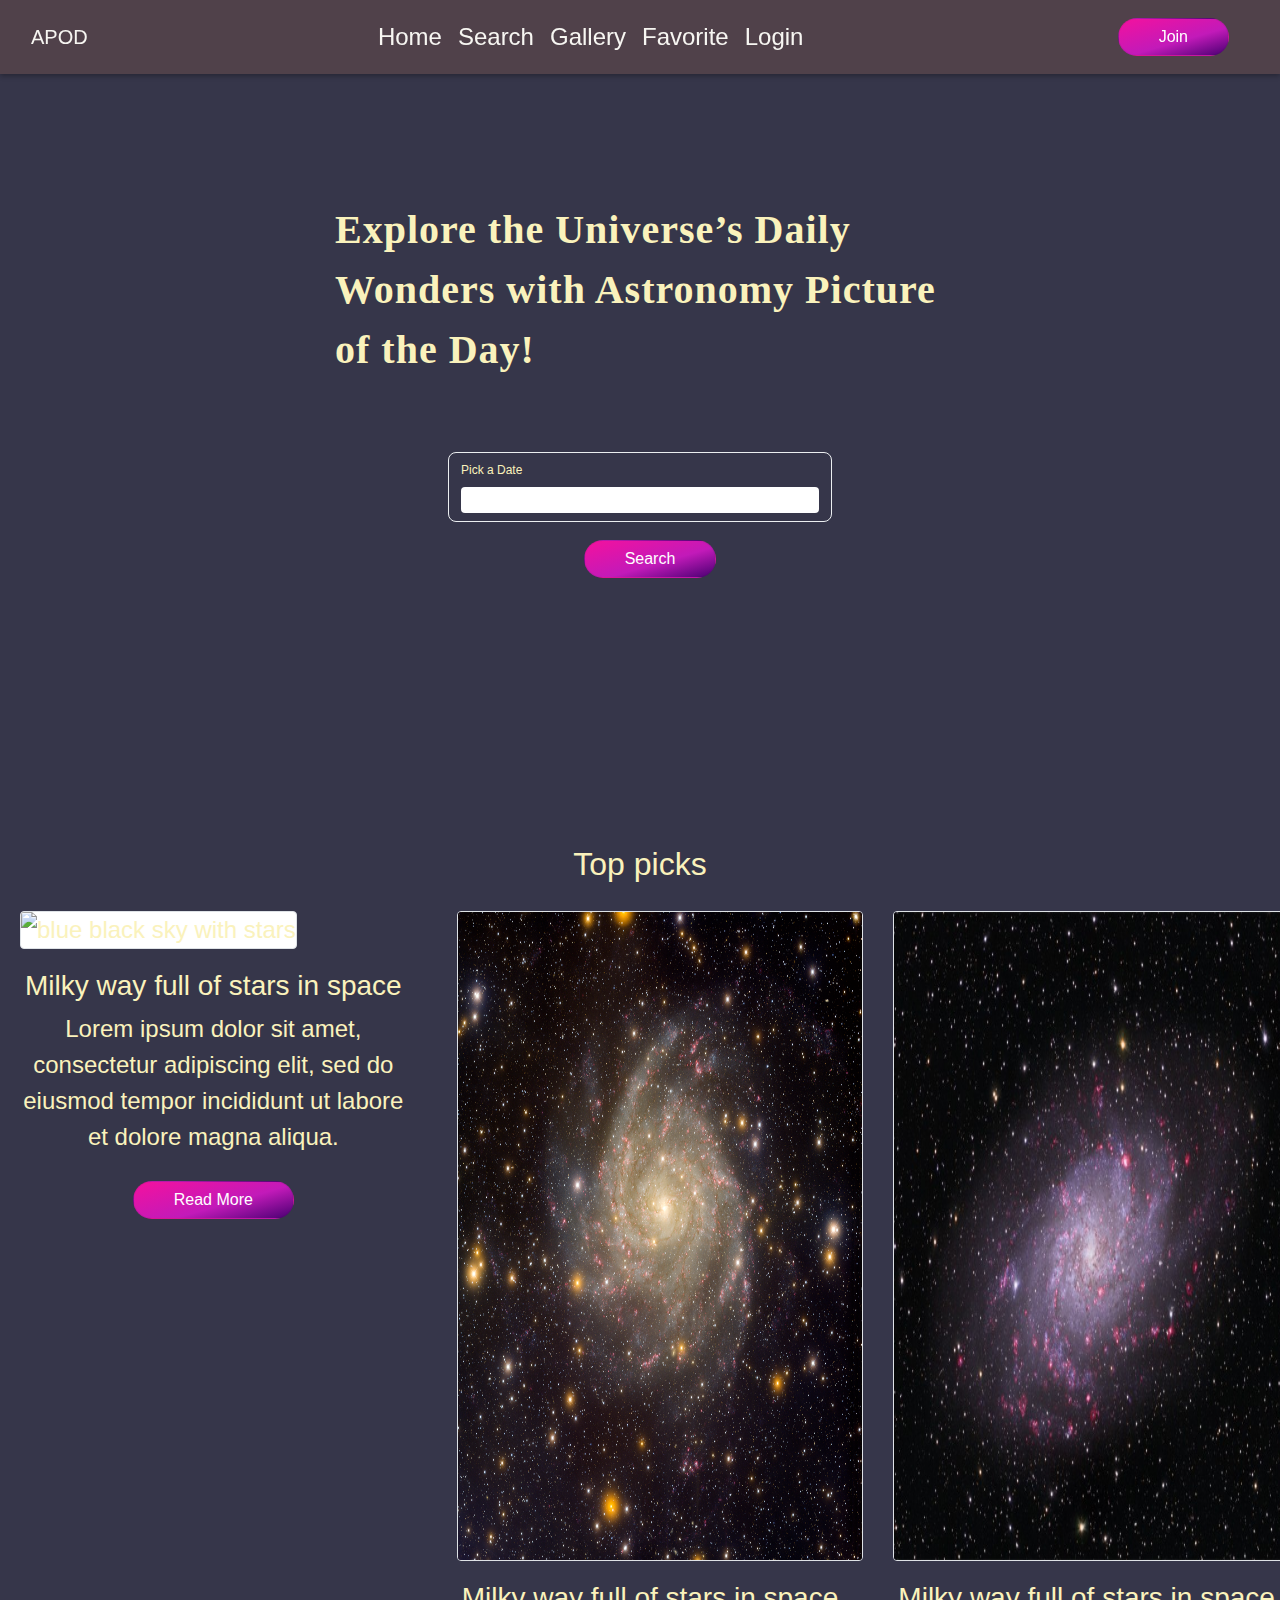
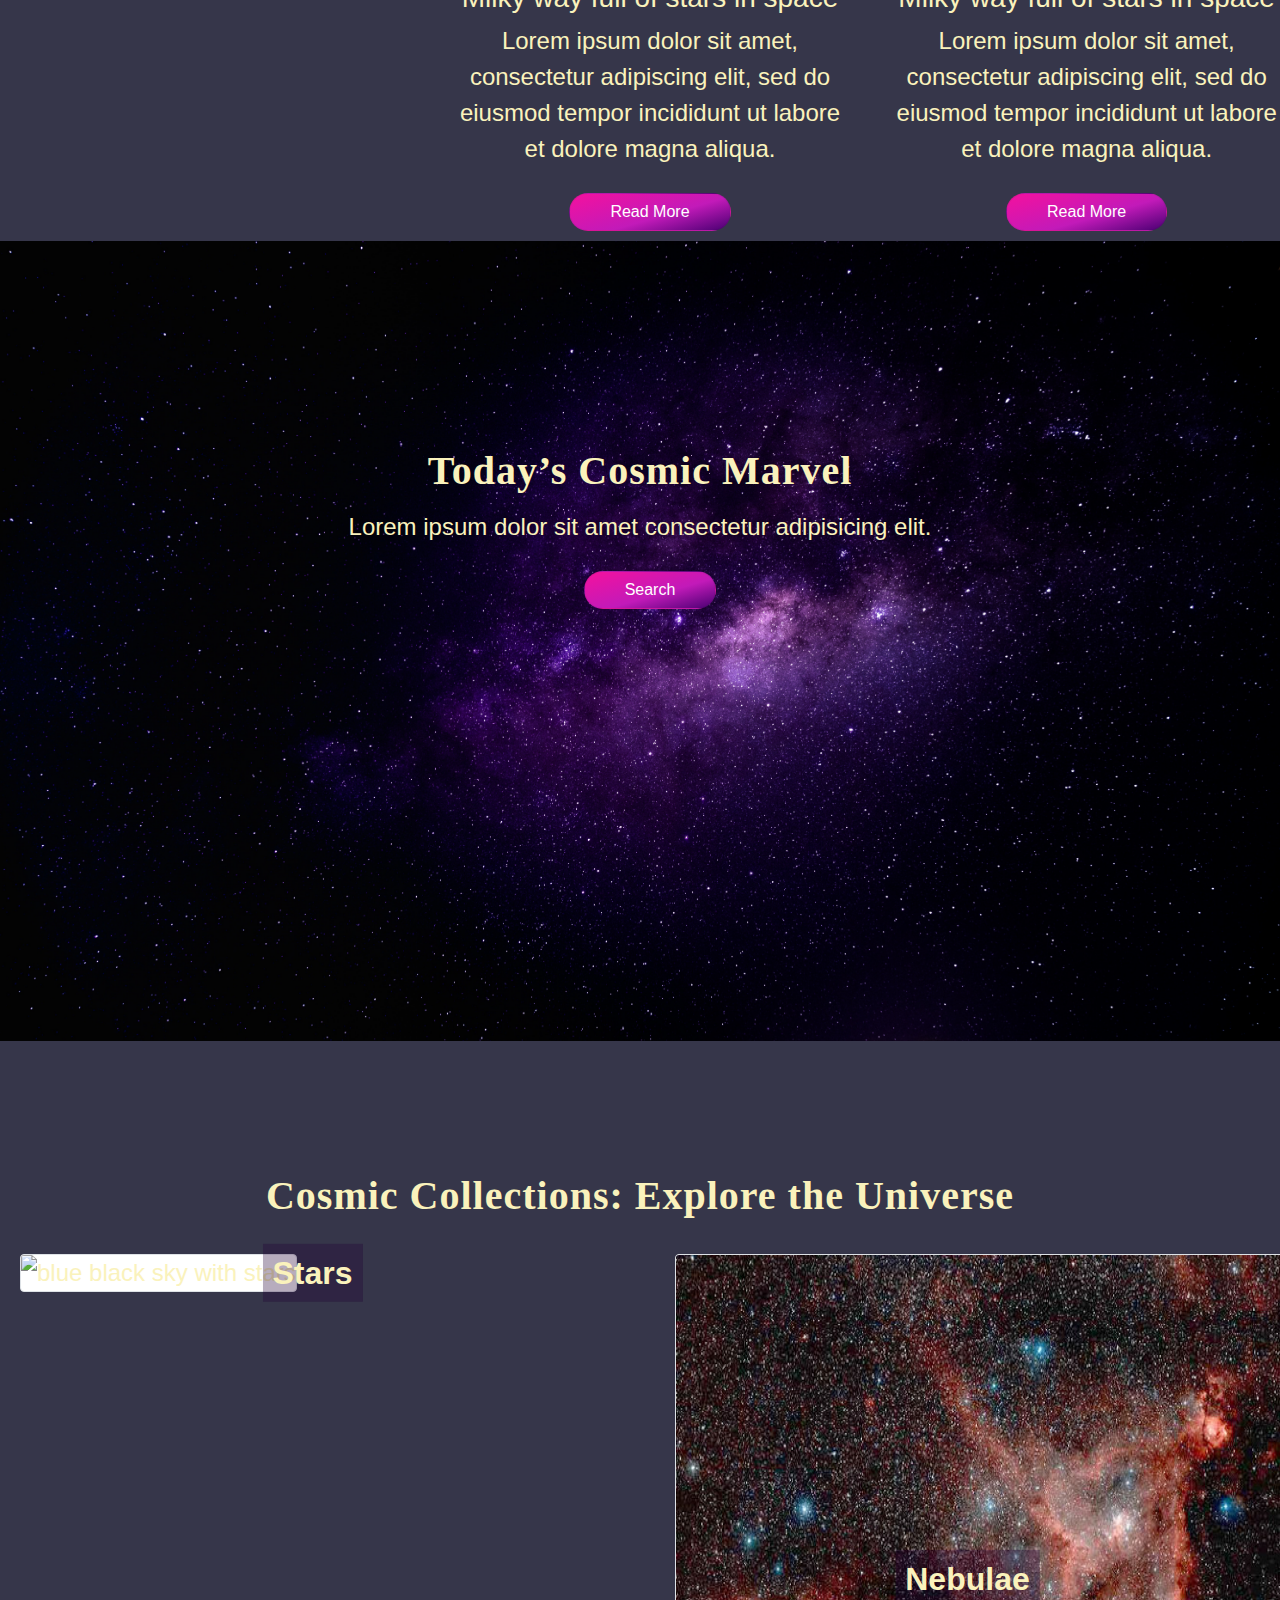
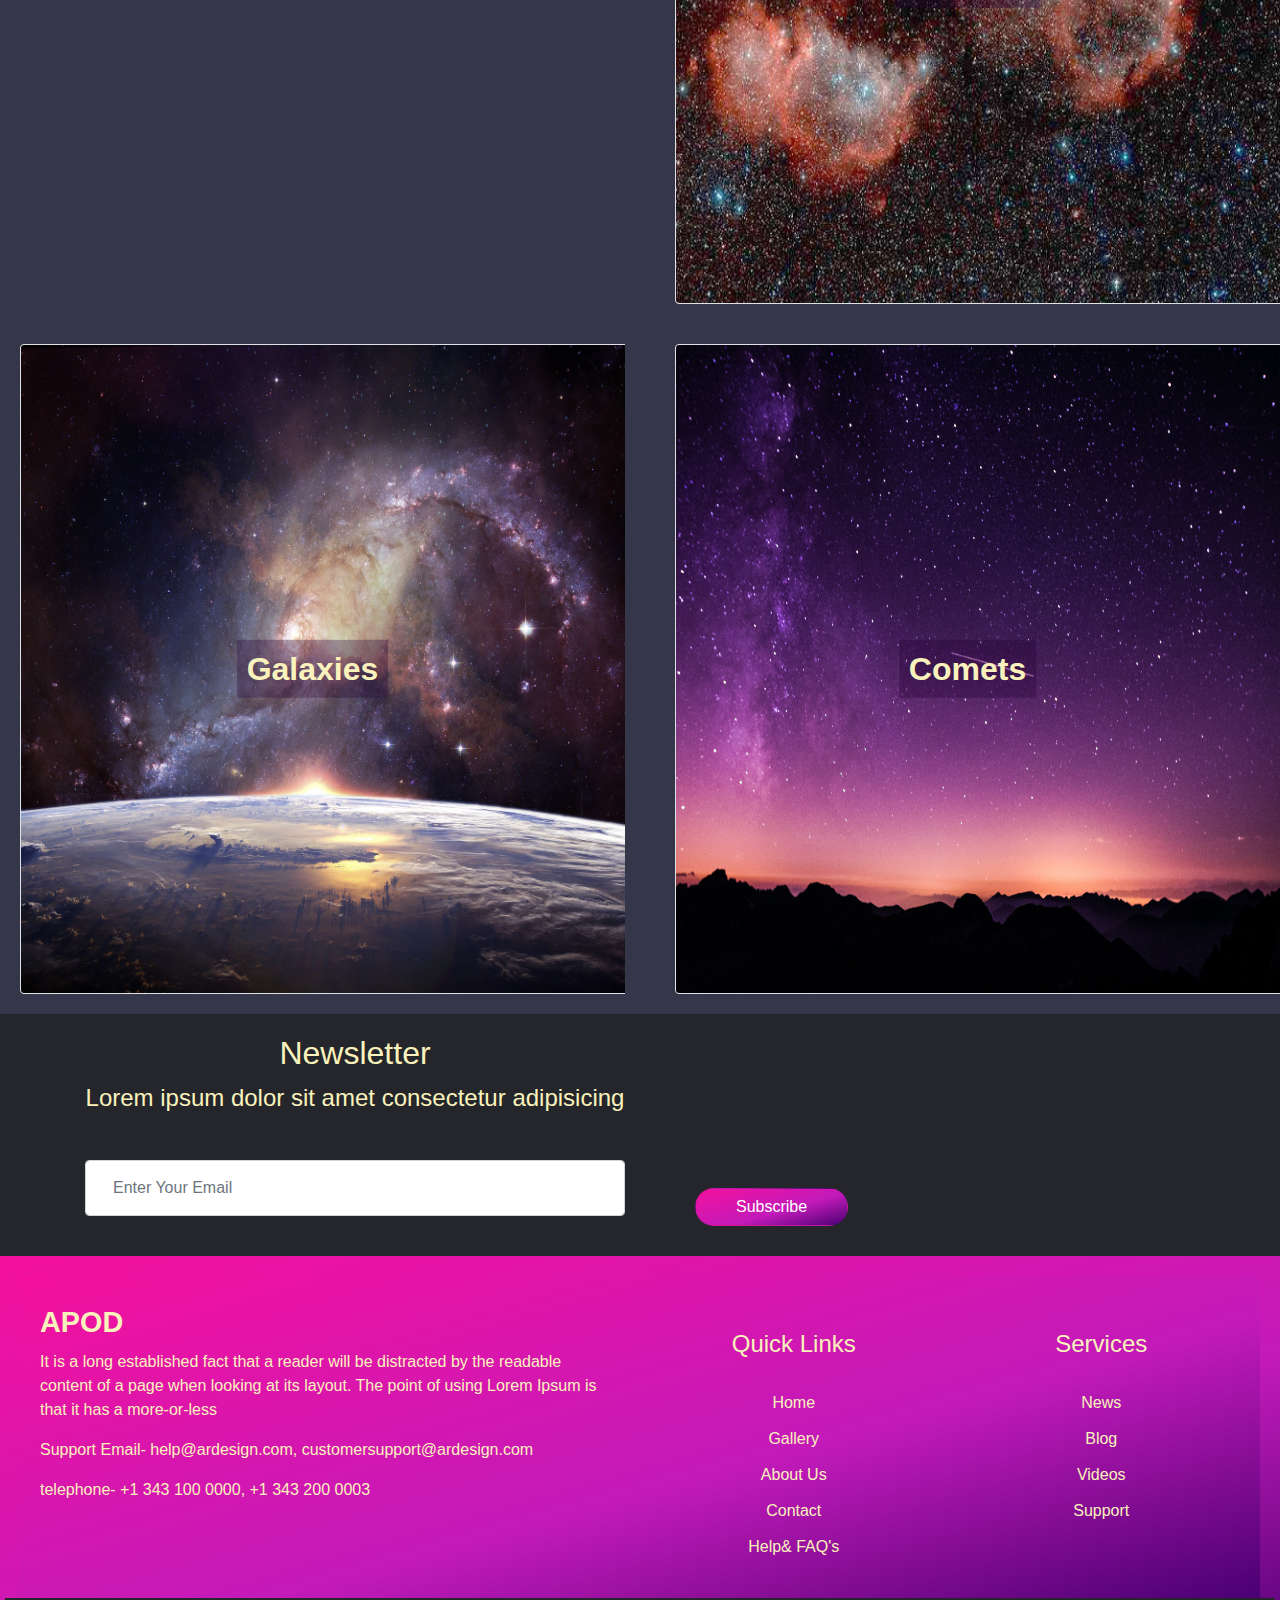
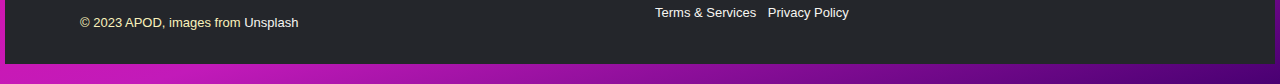
==== index.html @ ca57a9e5 "Completes the assignment" ====
<!DOCTYPE html>
<html lang="en">
<head>
    <meta charset="UTF-8">
    <meta http-equiv="X-UA-Compatible" content="IE=edge">
    <meta name="viewport" content="width=device-width, initial-scale=1.0">
    <title>APOD</title>

    <!-- jQuery -->
    <script src="https://code.jquery.com/jquery-3.5.1.min.js"></script>

    <!-- jQuery UI -->
    <link rel="stylesheet" href="https://code.jquery.com/ui/1.12.1/themes/base/jquery-ui.css">
    <script src="https://code.jquery.com/ui/1.12.1/jquery-ui.js"></script>
    <!-- Js libraries -->
    <script src="https://cdnjs.cloudflare.com/ajax/libs/pikaday/1.8.2/pikaday.min.js" integrity="sha512-dkMzAitT+RFxzaHsyXAd1KtYpmuP/Jl6yOPYUu1s20dLfizq6cpbzDFNSAANb3IZbyhVhAbZxAyeqORpjkF3oQ==" crossorigin="anonymous" referrerpolicy="no-referrer"></script>
    <script src="https://cdnjs.cloudflare.com/ajax/libs/moment.js/2.29.4/moment-with-locales.min.js" integrity="sha512-42PE0rd+wZ2hNXftlM78BSehIGzezNeQuzihiBCvUEB3CVxHvsShF86wBWwQORNxNINlBPuq7rG4WWhNiTVHFg==" crossorigin="anonymous" referrerpolicy="no-referrer"></script>
    <!-- Css Animated -->
    <link rel="stylesheet" href="https://cdnjs.cloudflare.com/ajax/libs/animate.css/4.1.1/animate.min.css" >
    <!-- Bootstrap CSS -->
    <link rel="stylesheet" href="https://cdnjs.cloudflare.com/ajax/libs/aos/2.3.4/aos.css">
    <link rel="stylesheet" href="https://stackpath.bootstrapcdn.com/bootstrap/4.5.2/css/bootstrap.min.css">
    <!-- Custom Style -->
    <link rel= "stylesheet" href= "style.css">
    <!-- Font Awesome -->
    <link rel="stylesheet" href="https://cdnjs.cloudflare.com/ajax/libs/font-awesome/6.4.2/css/all.min.css" integrity="sha512-z3gLpd7yknf1YoNbCzqRKc4qyor8gaKU1qmn+CShxbuBusANI9QpRohGBreCFkKxLhei6S9CQXFEbbKuqLg0DA==" crossorigin="anonymous" referrerpolicy="no-referrer">
<body data-spy="scroll" data-target=".navbar" data-offset="51">
    <!-- Navbar Start -->

    <div id="navbar-placeholder"></div>

     <!-- Nav Bar End -->
    <!-- Hero Start -->
    <div class="hero" id="home" role="banner">
        <div class="container-fluid animate__animated animate__fadeInUp" data-wow-delay="0.1s">
            <div class="row align-items-center justify-content-center">
                <div class="col-sm-12 col-md-6">
                    <div class="hero-content">
                        <div class="hero-text">
                            <h1>Explore the Universe’s Daily Wonders with Astronomy Picture of the Day!</h1>
                        </div>
                        <div class="wrapper">
                            <label for="datepicker">Pick a Date
                                <input type="text" id="datepicker" autocomplete="off">
                            </label>
                        </div>
                            <div class="text-center" >
                                <button class="btn btn-outline-success custom-oval-button" type="submit">Search</button>
                            </div>
                        </div>
                    </div>
                </div>
            </div>
        </div>
    <!-- Hero End -->
    <!-- Top Pick section start -->
    <section class="top-pick" aria-label="top pick images">
        <h2 class="top-images text-center animate__animated animate__fadeInLeft" data-wow-delay="0.1s">Top picks</h2>
        <div>
            <div class="row animate__animated animate__fadeInUp" data-wow-delay="0.1s">
                        <!-- picture 1 -->
                        <div class="col-sm-12 col-md-4 ">
                            <div class="top-card">
                                <div class="top-image">
                                    <span class="favorite">
                                        <i class="fa-regular fa-heart fa-lg" style="color: #f5f3e6;"></i>                                    </span>
                                    <img src="images/milky-way-full-stars-space.jpg" class="img-thumbnail" alt="blue black sky with stars">
                                </div>
                                <div class="image-info text-center">
                                    <h3 class="image-name">Milky way full of stars in space</h3>
                                    <p class="image-short-info">Lorem ipsum dolor sit amet, consectetur
                                        adipiscing elit, sed do eiusmod tempor
                                        incididunt ut labore et dolore magna aliqua.</p>
                                </div>
                                <div class="text-center">
                                    <button class="btn btn-outline-success custom-oval-button" type="submit">Read More</button>
                                </div>
                            </div>
                        </div>
                        <!-- picture 2 -->
                        <div class="col-sm-12 col-md-4">
                            <div class="top-card">
                                <div class="top-image">
                                    <span class="favorite">
                                        <i class="fa-regular fa-heart fa-lg" style="color: #f5f3e6;"></i>
                                    </span>
                                    <img src="images/ic342_noao_big.jpg" class="img-thumbnail" alt="blue black sky with stars">
                                </div>
                                <div class="image-info text-center">
                                    <h3 class="image-name">Milky way full of stars in space</h3>
                                    <p class="image-short-info">Lorem ipsum dolor sit amet, consectetur
                                        adipiscing elit, sed do eiusmod tempor
                                        incididunt ut labore et dolore magna aliqua.</p>
                                </div>
                                <div class="text-center">
                                    <button class="btn btn-outline-success custom-oval-button" type="submit">Read More</button>
                                </div>
                            </div>
                        </div>
                        <!-- picture 3 -->
                        <div class="col-sm-12 col-md-4">
                            <div class="top-card">
                                <div class="top-image">
                                    <span class="favorite">
                                        <i class="fa-regular fa-heart fa-lg" style="color: #f5f3e6;"></i>
                                    </span>
                                    <img src="images/m33_tvdavis_c65.jpg" class="img-thumbnail" alt="blue black sky with stars">
                                </div>
                                <div class="image-info text-center">
                                    <h3 class="image-name">Milky way full of stars in space</h3>
                                    <p class="image-short-info">Lorem ipsum dolor sit amet, consectetur
                                        adipiscing elit, sed do eiusmod tempor
                                        incididunt ut labore et dolore magna aliqua.</p>
                                </div>
                                <div class="text-center">
                                    <button class="btn btn-outline-success custom-oval-button" type="submit">Read More</button>
                                </div>
                            </div>
                        </div>
            </div>

        </div>
    </section>
    <!-- Today's image banner start -->
    <div class="hero2" role="banner" aria-label="Today image">
        <div class="container-fluid">
            <div class="row align-items-center justify-content-center">
                <div class="col-sm-12 col-md-6">
                    <div class="hero2-content">
                        <div class="hero-text text-center">
                            <h1>Today’s Cosmic Marvel</h1>
                            <p class="text-center">Lorem ipsum dolor sit amet consectetur adipisicing elit.</p>
                        </div>
                        <div class="text-center" >
                            <button class="btn btn-outline-success custom-oval-button" type="submit">Search</button>
                        </div>
                    </div>
                </div>
            </div>
        </div>
    </div>
    <!-- Today's image banner End -->
    <!-- collection image start -->
    <section class="collection"  aria-label="collection images">
    <h1 class="top-images text-center">Cosmic Collections: Explore the Universe</h1>
    <div class="row">
        <!-- picture 1 -->
        <div class="col-md-6 animate__animated animate__fadeInLeft" data-wow-delay="0.1s">
            <div class="collection-card">
                <div class="collection-image">
                    <img src="images/nathan-anderson-banner2-unsplash.jpeg" class="img-thumbnail" alt="blue black sky with stars">
                    <h2 class="collection-name text-center">Stars</h2>
                </div>
            </div>
        </div>
        <!-- picture 2 -->
        <div class="col-md-6 animate__animated animate__fadeInRight" data-wow-delay="0.1s">
            <div class="collection-card">
                <div class="collection-image">
                    <img src="images/heartandsoul_dss.jpg" class="img-thumbnail" alt="blue black sky with stars">
                    <h2 class="collection-name text-center">Nebulae</h2>
                </div>
            </div>
        </div>
        <!-- picture 3 -->
        <div class="col-md-6 animate__animated animate__fadeInLeft" data-wow-delay="0.1s">
            <div class="collection-card">
                <div class="collection-image">
                    <img src="images/galaxy-3608029_1920.jpg" class="img-thumbnail" alt="blue black sky with stars">
                    <h2 class="collection-name text-center">Galaxies</h2>
                </div>
            </div>
        </div>
        <!-- picture 4 -->
        <div class="col-md-6 animate__animated animate__fadeInRight" data-wow-delay="0.1s">
            <div class="collection-card">
                <div class="collection-image">
                    <img src="images/vincentiu-solomon-ln5drpv_ImI-unsplash.jpg" class="img-thumbnail" alt="blue black sky with stars">
                    <h2 class="collection-name text-center">Comets</h2>
                </div>
            </div>
        </div>
    </div>
    </section>
    <!--  Collection Section End  -->
    <!-- News Section start -->
    <div class="news" role="contentinfo">
        <div class="container">
            <div class="row ">
                <div class="col-md-6 ">
                    <h2 class="text-center">Newsletter</h2>
                    <p class="text-center">Lorem ipsum dolor sit amet consectetur adipisicing  </p>
                    <div class="news-form">
                        <div class="form-floating mb-3">
                            <input type="email" class="form-control" placeholder="Enter Your Email">
                        </div>
                    </div>
                </div>
                <div  class="col-md-6 d-flex align-items-end">
                    <button class="btn btn-outline-success custom-oval-button" type="submit">Subscribe</button>
                </div>
            </div>
        </div>
    </div>
    <!-- News Section End -->
    <!-- Footer start -->
    <script src="footer.js"></script>
    <div id="footer-placeholder"></div>
       <!-- Footer End -->
      <!-- Font awesome Link  -->
<script src="https://kit.fontawesome.com/5ad804c8c7.js" crossorigin="anonymous"></script>
<!-- Js links -->
<script src="https://code.jquery.com/jquery-3.5.1.min.js"></script>
<!-- Popper.js -->
<script src="https://cdn.jsdelivr.net/npm/@popperjs/core@2.9.3/dist/umd/popper.min.js"></script>
<!-- Bootstrap JavaScript -->
<script src="https://stackpath.bootstrapcdn.com/bootstrap/4.5.2/js/bootstrap.min.js"></script>
<script src="nav.js"></script>
<script src="script.js"></script>
</body>
</html>
---- style.css ----
:root {
    --primary-color: ##faf2bc;
}
/****Genral Style ****/

body{
    background-color: #36364A;
    color:antiquewhite;
    font-size: 1.5rem;
}
a:hover,
a:active,
a:focus {
    color:var(--primary-color);
    outline: none;
    transition: transform .5s;
    text-decoration: underline;
    transform: scale(1.2);
}
/****Navbar*****/
.navbar{
    background-color:#50414A!important ;
    position: fixed;
    top: 0;
    width: 100%;
    box-shadow: 0 2px 5px rgba(0, 0, 0, .3);
}
#navbar-placeholder {
    position: fixed;
    top: 0;
    width: 100%;
    box-shadow: 0 2px 5px rgba(0, 0, 0, .3);
    z-index: 1000;
}
.navbar .navbar-brand,
.navbar .nav-link {
    color:#F7F6F2 !important;
 }
.custom-oval-button {
    border-radius: 50px;
    background: rgb(244,17,158);
    background: linear-gradient(164deg, rgba(244,17,158,1) 0%, rgba(194 26 185) 59%, rgba(73,0,114,1) 100%);
    color: #fff;
    border-color: #24262b17;
    margin-bottom: 20px;
    margin-right: 40px;
    margin: 10px 20px 10px 40px;
}
.btn{
    padding-left: 40px;
    padding-right: 40px;
}
.navbar-toggler .navbar-toggler-icon{
    background-color: #F7F6F2 !important;
    z-index: 1000;
}
/*==== Hero section====*/
.hero {
    position: relative;
    width: 100%;
    margin-bottom: 45px;
    padding: 120px 0 0 0;
    overflow: hidden;
    background: url(../images/nathan-anderson-banner2-unsplash.jpeg);
    background-position: center;
    background-repeat: no-repeat;
    background-size: cover;
    height: 800px;
    z-index: -1;
}
.form-control{
    margin-bottom: 20px;
    padding: 27px;
}
h1{
    color: #faf2bc;
    font-family: Georgia, 'Times New Roman', Times, serif;
    font-weight: 600;
    padding-top: 80px;
    line-height: unset;
    letter-spacing: 1px;
}
.form-floating {
    padding-top: 20px;
    position: relative;
}

/* .calendar-icon {
    position: absolute;
    top: 0;
    right: 0;
    bottom: 0;
    align-items: center;
    padding-top: 25px;
    padding-right:10px;
    color: #24262b98; */
/* } */
* {
	box-sizing: border-box;
	-moz-box-sizing: border-box;
	-webkit-box-sizing: border-box;
}
body {
	font-family: 'Roboto', sans-serif;
	color: #faf2bc;
}
.wrapper {
	max-width: 25rem;
	padding: 0 0.5rem;
	margin-left: auto;
	margin-right: auto;
	padding-top: 4rem;
}
label {
	font-size: 0.75rem;
	font-weight: 400;
	display: block;
	margin-bottom: 0.5rem;
	border: 1px solid #ECEFF1;
	padding: 0.5rem 0.75rem;
	border-radius: 0.5rem;
}
input {
	font-family: 'Roboto', sans-serif;
	display:block;
	border: none;
	border-radius: 0.25rem;
	border: 1px solid transparent;
	line-height: 1.5rem;
	padding: 0;
	font-size: 1rem;
	color: var(--primary-color);
	width: 100%;
	margin-top: 0.5rem;
}
input:focus {outline: none;}
#ui-datepicker-div {
	display: none;
	background-color: #fff;
	box-shadow: 0 0.125rem 0.5rem rgba(0,0,0,0.1);
	margin-top: 0.25rem;
	border-radius: 0.5rem;
	padding: 0.5rem;
}
table {
	border-collapse: collapse;
	border-spacing: 0;
}
.ui-datepicker-calendar thead th {
	padding: 0.25rem 0;
	text-align: center;
	font-size: 0.75rem;
	font-weight: 400;
	color: #78909C;
}
.ui-datepicker-calendar tbody td {
	width: 2.5rem;
	text-align: center;
	padding: 0;
}
.ui-datepicker-calendar tbody td a {
	display: block;
	border-radius: 0.25rem;
	line-height: 2rem;
	transition: 0.3s all;
	color: #546E7A;
	font-size: 0.875rem;
	text-decoration: none;
}
.ui-datepicker-calendar tbody td a:hover {	
	background-color: #750A8C;
}
.ui-datepicker-calendar tbody td a.ui-state-active {
	background-color: #D916AD;
	color: white;
}
.ui-datepicker-header a.ui-corner-all {
	cursor: pointer;
	position: absolute;
	top: 0;
	width: 2rem;
	height: 2rem;
	margin: 0.5rem;
	border-radius: 0.25rem;
	transition: 0.3s all;
}
.ui-datepicker-header a.ui-corner-all:hover {
	background-color: #ECEFF1;
}
.ui-datepicker-header a.ui-datepicker-prev {	
	left: 0;	
	background: url("[data-uri]");
	background-repeat: no-repeat;
	background-size: 0.5rem;
	background-position: 50%;
	transform: rotate(180deg);
}
.ui-datepicker-header a.ui-datepicker-next {
	right: 0;
	background: url('[data-uri]');
	background-repeat: no-repeat;
	background-size: 10px;
	background-position: 50%;
}
.ui-datepicker-header a>span {
	display: none;
}
.ui-datepicker-title {
	text-align: center;
	line-height: 2rem;
	margin-bottom: 0.25rem;
	font-size: 0.875rem;
	font-weight: 500;
	padding-bottom: 0.25rem;
}
.ui-datepicker-week-col {
	color: #78909C;
	font-weight: 400;
	font-size: 0.75rem;
}
/***=====Section top pick======***/
.top-image {
    position: relative;
    z-index: 999;
}

.favorite {
    position: absolute;
   top:20px;
    right: 0;
    padding: 20px;
   
}
.img-thumbnail{
    width: 100%;
    height: 650px;
    padding: 0;
    margin: 20px;
    z-index: 999;

}
/***===== Today Image=====***/
.hero2 {
    position: relative;
    width: 100%;
    margin-bottom: 45px;
    padding: 120px 0 0 0;
    overflow: hidden;
    background: url(../images/pexels-renato-calsavara-8148893.jpg);
    background-position: center;
    background-repeat: no-repeat;
    background-size: cover;
    height: 800px;
}
/***====== Collection Section======***/
.collection-card {
    position: relative;
    overflow: hidden;
}

.collection-image {
    position: relative;
}

.collection-name {
    position: absolute;
    font-weight: 600;
    top: 50%;
    left: 50%;
    transform: translate(-50%, -50%);
    color: #faf2bc;
    text-align: center;
    margin: 0;
    padding: 10px;
    background: rgba(34, 1, 52, 0.325);
}
/***======News section======***/
.news{
    background-color: #24262B;
    padding: 20px;
}
/***======Footer========***/
footer {
    width: 100%;
    background: linear-gradient(164deg, rgba(244,17,158,1) 0%, rgba(194 26 185) 59%, rgba(73,0,114,1) 100%);
    padding: 20px;
}

.category {
    grid-template-columns: 1fr;
    text-align: center;
    margin-top: 20px;
}

.category-title {
    grid-column: auto;
    margin-bottom: 10px;
    font-size: 1.5rem;
    padding: 10px;
}

.category .footer-link {
    font-size: 16px;
    color: #faf2bc;
}

footer .navbar-brand{
    font-size: larger;
    color: #faf2bc;
    font-weight: 600;
}
.info {
    font-size: 16px;
    line-height: 1.5rem;
    padding-right: 20px;
}

.fa-brands, .fab{
    color: #F7F6F2;
    padding-right: 10px;
}

.footer-credit{
    background-color:#24262B ;
    padding: 5px 20px;
    font-size: small;
 }
a{
    color: #F7F6F2;
}





/****=========================================FAVORITE PAGE ======================================================***/
.top-icons{
    margin-left: 20px;
    }
.fa-solid, .fas{
    padding:10px;
}
.image-info{
    margin-left: 20px;
}
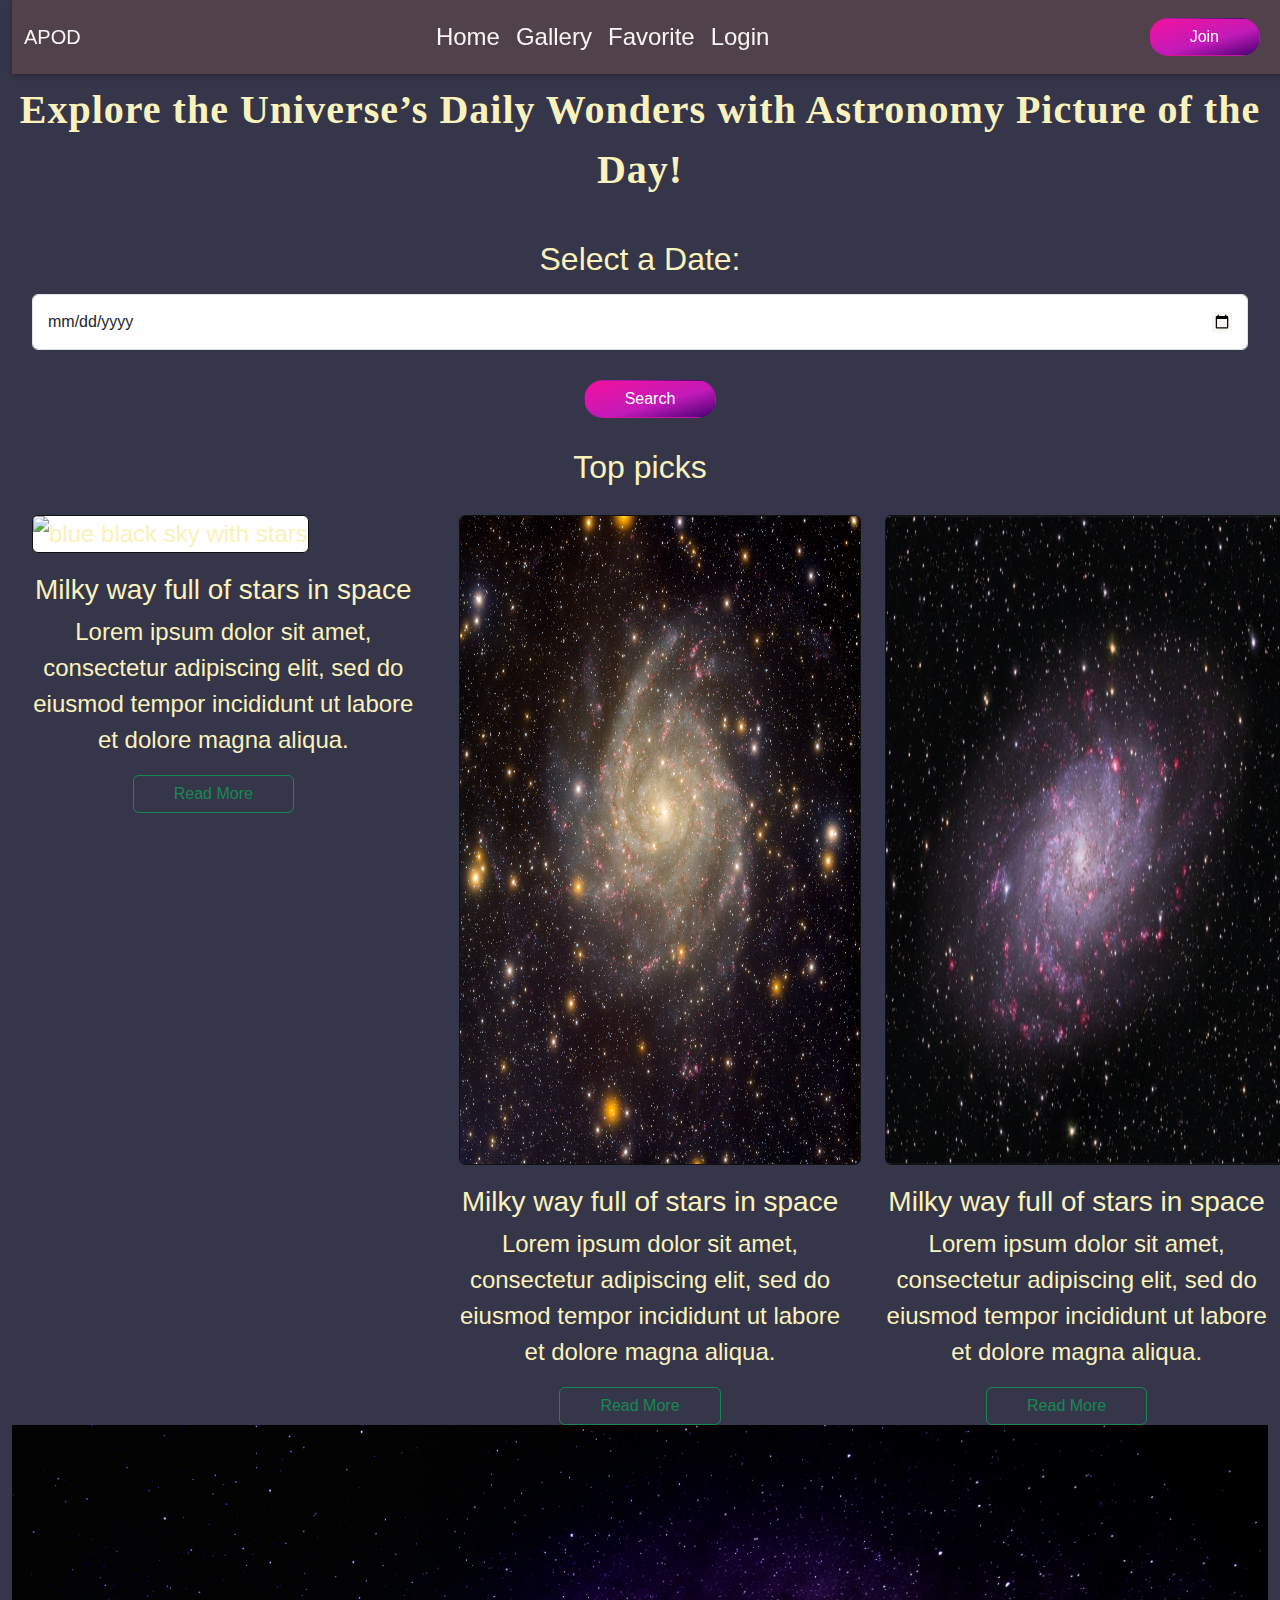
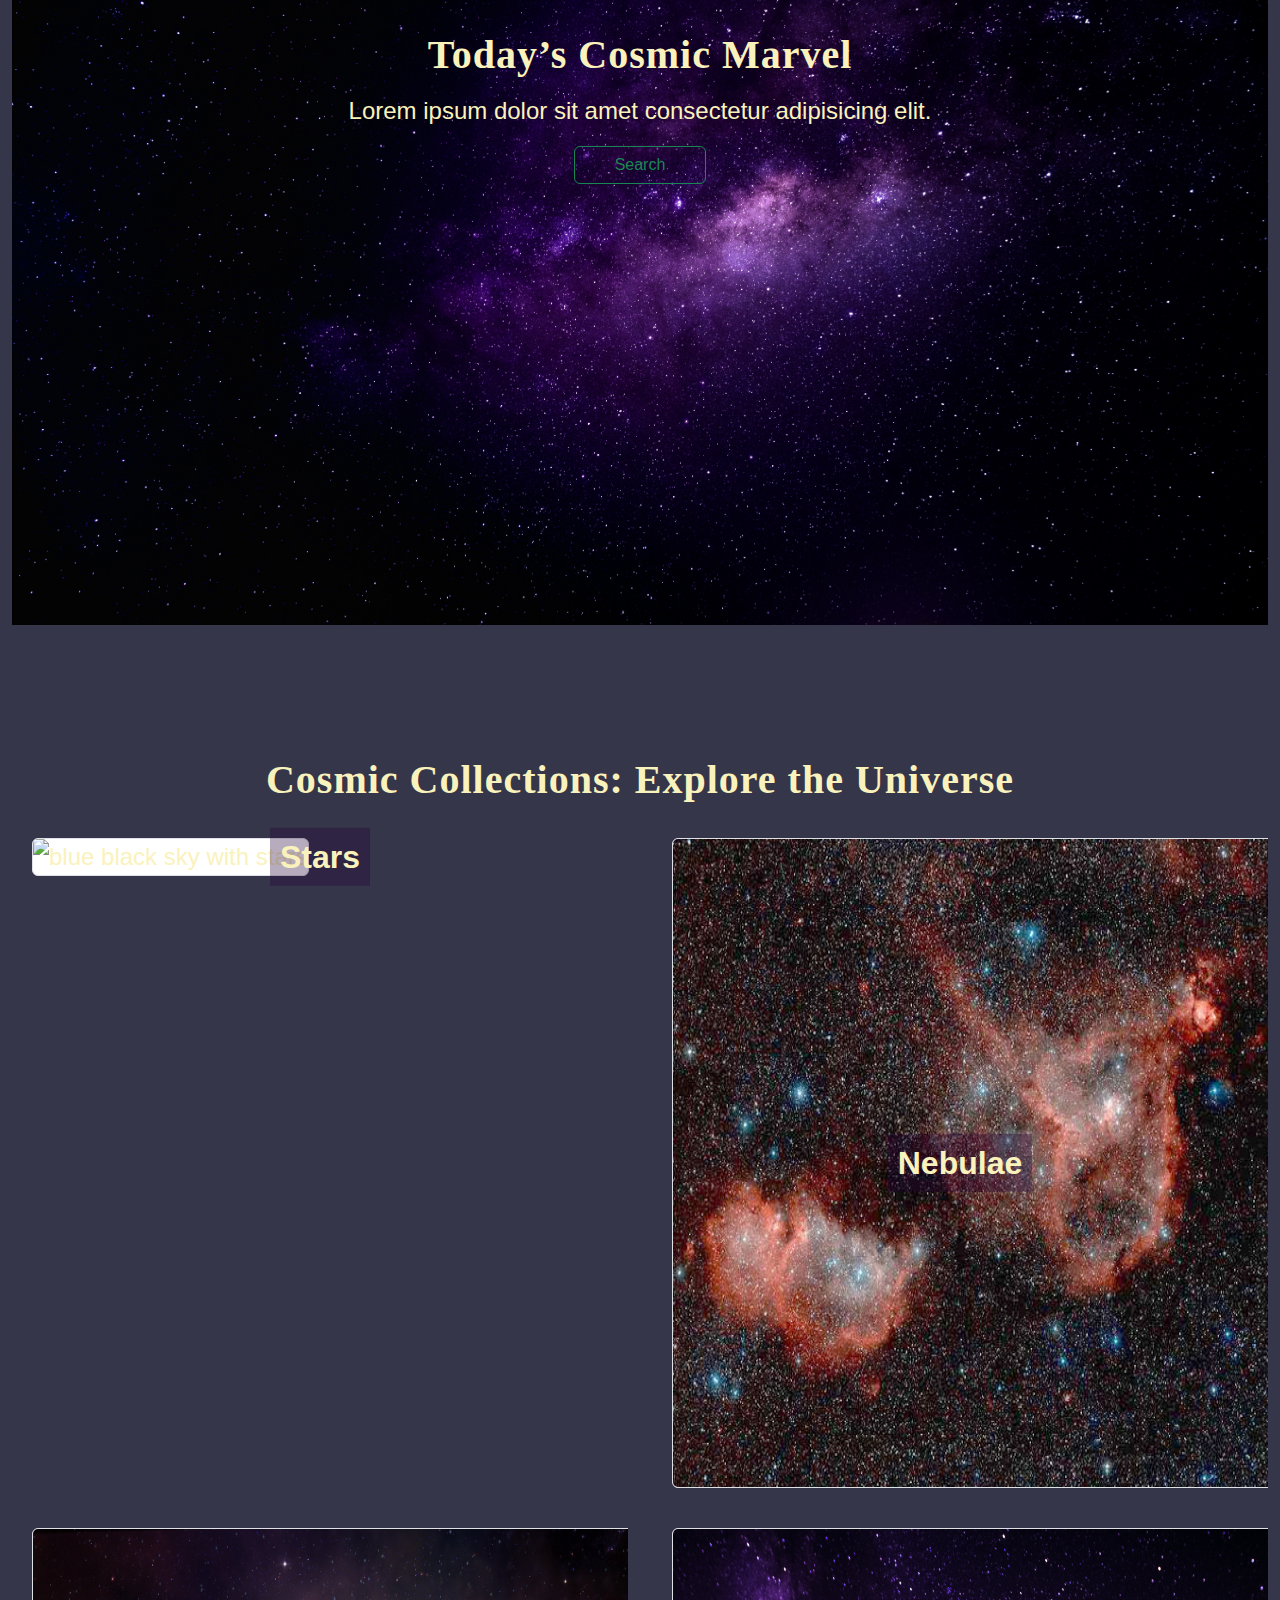
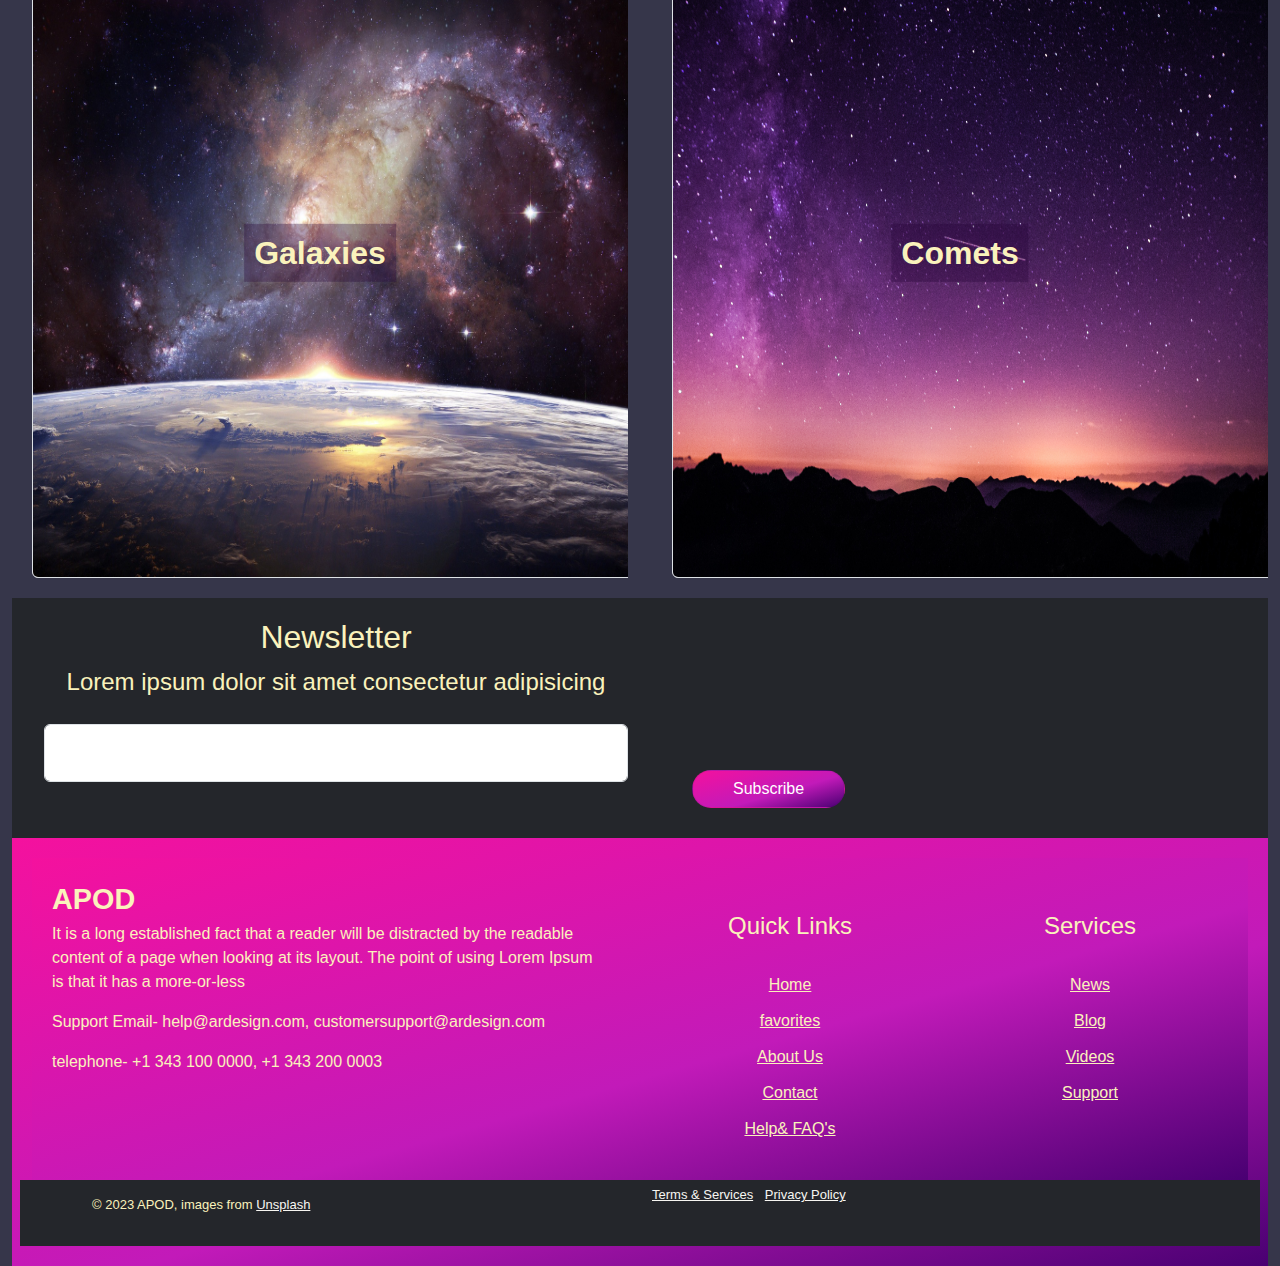
==== commit 6ab3c8fe: "Completes the assignment" ====
--- a/index.html
+++ b/index.html
@@ -6,124 +6,115 @@
     <meta name="viewport" content="width=device-width, initial-scale=1.0">
     <title>APOD</title>
 
-    <!-- jQuery -->
-    <script src="https://code.jquery.com/jquery-3.5.1.min.js"></script>
-
-    <!-- jQuery UI -->
-    <link rel="stylesheet" href="https://code.jquery.com/ui/1.12.1/themes/base/jquery-ui.css">
-    <script src="https://code.jquery.com/ui/1.12.1/jquery-ui.js"></script>
-    <!-- Js libraries -->
-    <script src="https://cdnjs.cloudflare.com/ajax/libs/pikaday/1.8.2/pikaday.min.js" integrity="sha512-dkMzAitT+RFxzaHsyXAd1KtYpmuP/Jl6yOPYUu1s20dLfizq6cpbzDFNSAANb3IZbyhVhAbZxAyeqORpjkF3oQ==" crossorigin="anonymous" referrerpolicy="no-referrer"></script>
-    <script src="https://cdnjs.cloudflare.com/ajax/libs/moment.js/2.29.4/moment-with-locales.min.js" integrity="sha512-42PE0rd+wZ2hNXftlM78BSehIGzezNeQuzihiBCvUEB3CVxHvsShF86wBWwQORNxNINlBPuq7rG4WWhNiTVHFg==" crossorigin="anonymous" referrerpolicy="no-referrer"></script>
-    <!-- Css Animated -->
-    <link rel="stylesheet" href="https://cdnjs.cloudflare.com/ajax/libs/animate.css/4.1.1/animate.min.css" >
-    <!-- Bootstrap CSS -->
-    <link rel="stylesheet" href="https://cdnjs.cloudflare.com/ajax/libs/aos/2.3.4/aos.css">
-    <link rel="stylesheet" href="https://stackpath.bootstrapcdn.com/bootstrap/4.5.2/css/bootstrap.min.css">
+    <link rel="stylesheet" href="https://cdn.jsdelivr.net/npm/bootstrap@5.3.2/dist/css/bootstrap.min.css">
+
+
     <!-- Custom Style -->
     <link rel= "stylesheet" href= "style.css">
-    <!-- Font Awesome -->
-    <link rel="stylesheet" href="https://cdnjs.cloudflare.com/ajax/libs/font-awesome/6.4.2/css/all.min.css" integrity="sha512-z3gLpd7yknf1YoNbCzqRKc4qyor8gaKU1qmn+CShxbuBusANI9QpRohGBreCFkKxLhei6S9CQXFEbbKuqLg0DA==" crossorigin="anonymous" referrerpolicy="no-referrer">
-<body data-spy="scroll" data-target=".navbar" data-offset="51">
+
+    </head>
+<div  class="container-fluid ">
     <!-- Navbar Start -->
 
     <div id="navbar-placeholder"></div>
 
      <!-- Nav Bar End -->
     <!-- Hero Start -->
-    <div class="hero" id="home" role="banner">
-        <div class="container-fluid animate__animated animate__fadeInUp" data-wow-delay="0.1s">
-            <div class="row align-items-center justify-content-center">
-                <div class="col-sm-12 col-md-6">
-                    <div class="hero-content">
-                        <div class="hero-text">
-                            <h1>Explore the Universe’s Daily Wonders with Astronomy Picture of the Day!</h1>
-                        </div>
-                        <div class="wrapper">
-                            <label for="datepicker">Pick a Date
-                                <input type="text" id="datepicker" autocomplete="off">
-                            </label>
-                        </div>
-                            <div class="text-center" >
-                                <button class="btn btn-outline-success custom-oval-button" type="submit">Search</button>
-                            </div>
-                        </div>
-                    </div>
-                </div>
-            </div>
+            
+                <div class="hero-text"> 
+                    <h1 class="text-center">Explore the Universe’s Daily Wonders with Astronomy Picture of the Day!</h1>
+                </div>
+      
+    <!-- Search Form -->
+        <form id="searchForm" class="mb-6 text-center">
+            <div class="form-group">
+                <h2 class="text-center">Select a Date:</h2>
+                <input type="date" id="dateInput" class="form-control" max="<?php echo date('Y-m-d'); ?>" required>
+            </div>
+            <button type="button" class="btn btn-primary" onclick="searchImage()">Search</button>
+        </form>
+        <!-- Display Section -->
+         <div id="apod" class="row">
+            <div id="images" class="col-8"></div>
         </div>
+   
     <!-- Hero End -->
     <!-- Top Pick section start -->
-    <section class="top-pick" aria-label="top pick images">
+    <section class="top-pick" aria-label="top pick images"> 
         <h2 class="top-images text-center animate__animated animate__fadeInLeft" data-wow-delay="0.1s">Top picks</h2>
-        <div>
             <div class="row animate__animated animate__fadeInUp" data-wow-delay="0.1s">
                         <!-- picture 1 -->
-                        <div class="col-sm-12 col-md-4 ">
+
+                    <div class="col-sm-12 col-md-4">
+                        <div class="images">
                             <div class="top-card">
                                 <div class="top-image">
                                     <span class="favorite">
                                         <i class="fa-regular fa-heart fa-lg" style="color: #f5f3e6;"></i>                                    </span>
-                                    <img src="images/milky-way-full-stars-space.jpg" class="img-thumbnail" alt="blue black sky with stars">
+                                        <img src="images/milky-way-full-stars-space.jpg" class="img-thumbnail" alt="blue black sky with stars">
                                 </div>
                                 <div class="image-info text-center">
                                     <h3 class="image-name">Milky way full of stars in space</h3>
                                     <p class="image-short-info">Lorem ipsum dolor sit amet, consectetur
-                                        adipiscing elit, sed do eiusmod tempor
-                                        incididunt ut labore et dolore magna aliqua.</p>
+                                            adipiscing elit, sed do eiusmod tempor
+                                            incididunt ut labore et dolore magna aliqua.</p>
                                 </div>
                                 <div class="text-center">
                                     <button class="btn btn-outline-success custom-oval-button" type="submit">Read More</button>
                                 </div>
                             </div>
                         </div>
+                    </div>
                         <!-- picture 2 -->
-                        <div class="col-sm-12 col-md-4">
+                    <div class="col-sm-12 col-md-4">
+                        <div class="images">
                             <div class="top-card">
                                 <div class="top-image">
                                     <span class="favorite">
                                         <i class="fa-regular fa-heart fa-lg" style="color: #f5f3e6;"></i>
                                     </span>
-                                    <img src="images/ic342_noao_big.jpg" class="img-thumbnail" alt="blue black sky with stars">
+                                        <img src="images/ic342_noao_big.jpg" class="img-thumbnail" alt="blue black sky with stars">
                                 </div>
                                 <div class="image-info text-center">
                                     <h3 class="image-name">Milky way full of stars in space</h3>
                                     <p class="image-short-info">Lorem ipsum dolor sit amet, consectetur
-                                        adipiscing elit, sed do eiusmod tempor
-                                        incididunt ut labore et dolore magna aliqua.</p>
+                                            adipiscing elit, sed do eiusmod tempor
+                                            incididunt ut labore et dolore magna aliqua.</p>
                                 </div>
                                 <div class="text-center">
                                     <button class="btn btn-outline-success custom-oval-button" type="submit">Read More</button>
                                 </div>
                             </div>
                         </div>
+                    </div>
                         <!-- picture 3 -->
-                        <div class="col-sm-12 col-md-4">
+                    <div class="col-sm-12 col-md-4">
+                        <div class="images">
                             <div class="top-card">
                                 <div class="top-image">
                                     <span class="favorite">
                                         <i class="fa-regular fa-heart fa-lg" style="color: #f5f3e6;"></i>
                                     </span>
-                                    <img src="images/m33_tvdavis_c65.jpg" class="img-thumbnail" alt="blue black sky with stars">
+                                        <img src="images/m33_tvdavis_c65.jpg" class="img-thumbnail" alt="blue black sky with stars">
                                 </div>
                                 <div class="image-info text-center">
                                     <h3 class="image-name">Milky way full of stars in space</h3>
                                     <p class="image-short-info">Lorem ipsum dolor sit amet, consectetur
-                                        adipiscing elit, sed do eiusmod tempor
-                                        incididunt ut labore et dolore magna aliqua.</p>
+                                            adipiscing elit, sed do eiusmod tempor
+                                            incididunt ut labore et dolore magna aliqua.</p>
                                 </div>
                                 <div class="text-center">
                                     <button class="btn btn-outline-success custom-oval-button" type="submit">Read More</button>
                                 </div>
                             </div>
                         </div>
-            </div>
-
-        </div>
+                    </div>
+                </div>
+
     </section>
     <!-- Today's image banner start -->
     <div class="hero2" role="banner" aria-label="Today image">
-        <div class="container-fluid">
+         <div class="container-fluid">
             <div class="row align-items-center justify-content-center">
                 <div class="col-sm-12 col-md-6">
                     <div class="hero2-content">
@@ -137,40 +128,40 @@
                     </div>
                 </div>
             </div>
-        </div>
-    </div>
+        </div> 
+    </div> 
     <!-- Today's image banner End -->
     <!-- collection image start -->
-    <section class="collection"  aria-label="collection images">
+     <section class="collection"  aria-label="collection images">
     <h1 class="top-images text-center">Cosmic Collections: Explore the Universe</h1>
     <div class="row">
-        <!-- picture 1 -->
-        <div class="col-md-6 animate__animated animate__fadeInLeft" data-wow-delay="0.1s">
+        <!-- picture 1  -->
+         <div class="col-md-6 animate__animated animate__fadeInLeft" data-wow-delay="0.1s">
             <div class="collection-card">
                 <div class="collection-image">
                     <img src="images/nathan-anderson-banner2-unsplash.jpeg" class="img-thumbnail" alt="blue black sky with stars">
                     <h2 class="collection-name text-center">Stars</h2>
                 </div>
             </div>
-        </div>
+        </div> 
         <!-- picture 2 -->
-        <div class="col-md-6 animate__animated animate__fadeInRight" data-wow-delay="0.1s">
+         <div class="col-md-6 animate__animated animate__fadeInRight" data-wow-delay="0.1s">
             <div class="collection-card">
                 <div class="collection-image">
                     <img src="images/heartandsoul_dss.jpg" class="img-thumbnail" alt="blue black sky with stars">
                     <h2 class="collection-name text-center">Nebulae</h2>
                 </div>
             </div>
-        </div>
+        </div> 
         <!-- picture 3 -->
-        <div class="col-md-6 animate__animated animate__fadeInLeft" data-wow-delay="0.1s">
+         <div class="col-md-6 animate__animated animate__fadeInLeft" data-wow-delay="0.1s">
             <div class="collection-card">
                 <div class="collection-image">
                     <img src="images/galaxy-3608029_1920.jpg" class="img-thumbnail" alt="blue black sky with stars">
                     <h2 class="collection-name text-center">Galaxies</h2>
                 </div>
             </div>
-        </div>
+        </div> 
         <!-- picture 4 -->
         <div class="col-md-6 animate__animated animate__fadeInRight" data-wow-delay="0.1s">
             <div class="collection-card">
@@ -179,13 +170,13 @@
                     <h2 class="collection-name text-center">Comets</h2>
                 </div>
             </div>
-        </div>
-    </div>
+        </div> 
+     </div>
     </section>
     <!--  Collection Section End  -->
     <!-- News Section start -->
     <div class="news" role="contentinfo">
-        <div class="container">
+        <div class="container-fluid">
             <div class="row ">
                 <div class="col-md-6 ">
                     <h2 class="text-center">Newsletter</h2>
@@ -197,25 +188,26 @@
                     </div>
                 </div>
                 <div  class="col-md-6 d-flex align-items-end">
-                    <button class="btn btn-outline-success custom-oval-button" type="submit">Subscribe</button>
+                    <button class="btn btn-primary" type="submit">Subscribe</button>
                 </div>
             </div>
         </div>
     </div>
     <!-- News Section End -->
     <!-- Footer start -->
-    <script src="footer.js"></script>
+   
     <div id="footer-placeholder"></div>
        <!-- Footer End -->
       <!-- Font awesome Link  -->
-<script src="https://kit.fontawesome.com/5ad804c8c7.js" crossorigin="anonymous"></script>
-<!-- Js links -->
-<script src="https://code.jquery.com/jquery-3.5.1.min.js"></script>
-<!-- Popper.js -->
-<script src="https://cdn.jsdelivr.net/npm/@popperjs/core@2.9.3/dist/umd/popper.min.js"></script>
-<!-- Bootstrap JavaScript -->
-<script src="https://stackpath.bootstrapcdn.com/bootstrap/4.5.2/js/bootstrap.min.js"></script>
+<!-- Bootstrap JS and Popper.js -->
+<script src="https://code.jquery.com/jquery-3.5.1.slim.min.js"></script>
+<script src="https://cdn.jsdelivr.net/npm/@popperjs/core@2.10.2/dist/umd/popper.min.js"></script>
+<script src="https://cdn.jsdelivr.net/npm/bootstrap@5.3.2/dist/js/bootstrap.min.js"></script>
 <script src="nav.js"></script>
-<script src="script.js"></script>
+<script src="main.js"></script>
+<script src="results.js"></script> 
+<script src="favorites.js"></script>
+<script src="footer.js"></script>
+
 </body>
 </html>--- a/style.css
+++ b/style.css
@@ -5,8 +5,9 @@
 
 body{
     background-color: #36364A;
-    color:antiquewhite;
-    font-size: 1.5rem;
+       font-size: 1.5rem;
+    font-family: 'Roboto', sans-serif;
+	color: #faf2bc;
 }
 a:hover,
 a:active,
@@ -36,7 +37,7 @@
 .navbar .nav-link {
     color:#F7F6F2 !important;
  }
-.custom-oval-button {
+.btn-primary {
     border-radius: 50px;
     background: rgb(244,17,158);
     background: linear-gradient(164deg, rgba(244,17,158,1) 0%, rgba(194 26 185) 59%, rgba(73,0,114,1) 100%);
@@ -70,8 +71,10 @@
 }
 .form-control{
     margin-bottom: 20px;
-    padding: 27px;
-}
+    padding: 15px;
+    display: inline;
+}
+
 h1{
     color: #faf2bc;
     font-family: Georgia, 'Times New Roman', Times, serif;
@@ -80,46 +83,25 @@
     line-height: unset;
     letter-spacing: 1px;
 }
-.form-floating {
+form {
     padding-top: 20px;
     position: relative;
-}
-
-/* .calendar-icon {
-    position: absolute;
-    top: 0;
-    right: 0;
-    bottom: 0;
-    align-items: center;
-    padding-top: 25px;
-    padding-right:10px;
-    color: #24262b98; */
-/* } */
+    margin:20px 20px;
+}
+input[type="date"]::-webkit-calendar-picker-indicator {
+    background-color: #F7F6F2;
+    color: brown;
+}
+
+
+
 * {
 	box-sizing: border-box;
 	-moz-box-sizing: border-box;
 	-webkit-box-sizing: border-box;
 }
-body {
-	font-family: 'Roboto', sans-serif;
-	color: #faf2bc;
-}
-.wrapper {
-	max-width: 25rem;
-	padding: 0 0.5rem;
-	margin-left: auto;
-	margin-right: auto;
-	padding-top: 4rem;
-}
-label {
-	font-size: 0.75rem;
-	font-weight: 400;
-	display: block;
-	margin-bottom: 0.5rem;
-	border: 1px solid #ECEFF1;
-	padding: 0.5rem 0.75rem;
-	border-radius: 0.5rem;
-}
+
+
 input {
 	font-family: 'Roboto', sans-serif;
 	display:block;
@@ -129,95 +111,11 @@
 	line-height: 1.5rem;
 	padding: 0;
 	font-size: 1rem;
-	color: var(--primary-color);
+	color: grey;
 	width: 100%;
 	margin-top: 0.5rem;
 }
-input:focus {outline: none;}
-#ui-datepicker-div {
-	display: none;
-	background-color: #fff;
-	box-shadow: 0 0.125rem 0.5rem rgba(0,0,0,0.1);
-	margin-top: 0.25rem;
-	border-radius: 0.5rem;
-	padding: 0.5rem;
-}
-table {
-	border-collapse: collapse;
-	border-spacing: 0;
-}
-.ui-datepicker-calendar thead th {
-	padding: 0.25rem 0;
-	text-align: center;
-	font-size: 0.75rem;
-	font-weight: 400;
-	color: #78909C;
-}
-.ui-datepicker-calendar tbody td {
-	width: 2.5rem;
-	text-align: center;
-	padding: 0;
-}
-.ui-datepicker-calendar tbody td a {
-	display: block;
-	border-radius: 0.25rem;
-	line-height: 2rem;
-	transition: 0.3s all;
-	color: #546E7A;
-	font-size: 0.875rem;
-	text-decoration: none;
-}
-.ui-datepicker-calendar tbody td a:hover {	
-	background-color: #750A8C;
-}
-.ui-datepicker-calendar tbody td a.ui-state-active {
-	background-color: #D916AD;
-	color: white;
-}
-.ui-datepicker-header a.ui-corner-all {
-	cursor: pointer;
-	position: absolute;
-	top: 0;
-	width: 2rem;
-	height: 2rem;
-	margin: 0.5rem;
-	border-radius: 0.25rem;
-	transition: 0.3s all;
-}
-.ui-datepicker-header a.ui-corner-all:hover {
-	background-color: #ECEFF1;
-}
-.ui-datepicker-header a.ui-datepicker-prev {	
-	left: 0;	
-	background: url("[data-uri]");
-	background-repeat: no-repeat;
-	background-size: 0.5rem;
-	background-position: 50%;
-	transform: rotate(180deg);
-}
-.ui-datepicker-header a.ui-datepicker-next {
-	right: 0;
-	background: url('[data-uri]');
-	background-repeat: no-repeat;
-	background-size: 10px;
-	background-position: 50%;
-}
-.ui-datepicker-header a>span {
-	display: none;
-}
-.ui-datepicker-title {
-	text-align: center;
-	line-height: 2rem;
-	margin-bottom: 0.25rem;
-	font-size: 0.875rem;
-	font-weight: 500;
-	padding-bottom: 0.25rem;
-}
-.ui-datepicker-week-col {
-	color: #78909C;
-	font-weight: 400;
-	font-size: 0.75rem;
-}
+
 /***=====Section top pick======***/
 .top-image {
     position: relative;
@@ -342,4 +240,109 @@
 }
 .image-info{
     margin-left: 20px;
-}+}
+.images{
+    position:relative;
+    flex-basis: 56rem;
+}
+.images img{
+    position: relative;
+    width: 100%;
+    border:1px solid #111;
+    transition: 0.4s ease;
+ }
+.images img:hover{
+    cursor: pointer;
+    transform: scale(1.2);
+    -webkit-transform: scale(0.9);
+    -moz-transform: scale(0.9);
+    -ms-transform: scale(0.9);
+    -o-transform: scale(0.9);
+}
+.modal {
+    position: fixed;
+    height: 100%;
+    width: 100%;
+    top: 0;
+    left: 0;
+    background-color: rgba(0, 0, 0, 0.7);
+    color: rgb(229, 229, 229);
+    z-index: 1;
+    overflow: auto;
+    opacity: 0;
+    pointer-events: none;
+  }
+  .modalContent {
+    min-height: 100vh;
+    display: flex;
+    flex-direction: column;
+    justify-content: center;
+    align-items: center;
+  }
+  .modalImg {
+    width: 80%;
+    max-width: 700px;
+  }
+  .modalTxt {
+    margin-top: 1em;
+  }
+  .close {
+    position: absolute;
+    top: 1em;
+    right: 1.5em;
+    font-size: 1.5em;
+    cursor: pointer;
+    color: aliceblue;
+  }
+  .close:hover{
+    transform: scale(1.2);
+    -webkit-transform: scale(1.2);
+    -moz-transform: scale(1.2);
+    -ms-transform: scale(1.2);
+    -o-transform: scale(1.2);
+}
+.top-icons{
+
+    margin-left: 10px;
+    padding-left: 10px;
+   
+
+
+}
+.top-icons i{
+    padding-right: 10px;
+    cursor: pointer;
+    color: #50414a;
+   }
+.top-icons i:hover{
+    transform: scale(1.2);
+    -webkit-transform: scale(1.2);
+    -moz-transform: scale(1.2);
+    -ms-transform: scale(1.2);
+    -o-transform: scale(1.2);
+    transition: 0.4s ease;
+   }
+  /* .modal.appear {
+    opacity: 1;
+    pointer-events: all;
+  }
+  .modal.appear .modalImg,
+  .modal.appear .modalTxt {
+    animation: zoom 0.3s linear;
+  }
+  @keyframes zoom {
+    from {
+      transform: scale(0);
+    }
+    to {
+      transform: scale(1);
+    }
+  } */
+
+  /****=====favorites page ========****/
+  .description-container {
+    margin-top: 10px; /* Adjust as needed */
+    padding: 10px;   /* Adjust as needed */
+    background-color: #f8f9fa; /* Optional background color */
+    border: 1px solid #dee2e6; /* Optional border */
+}
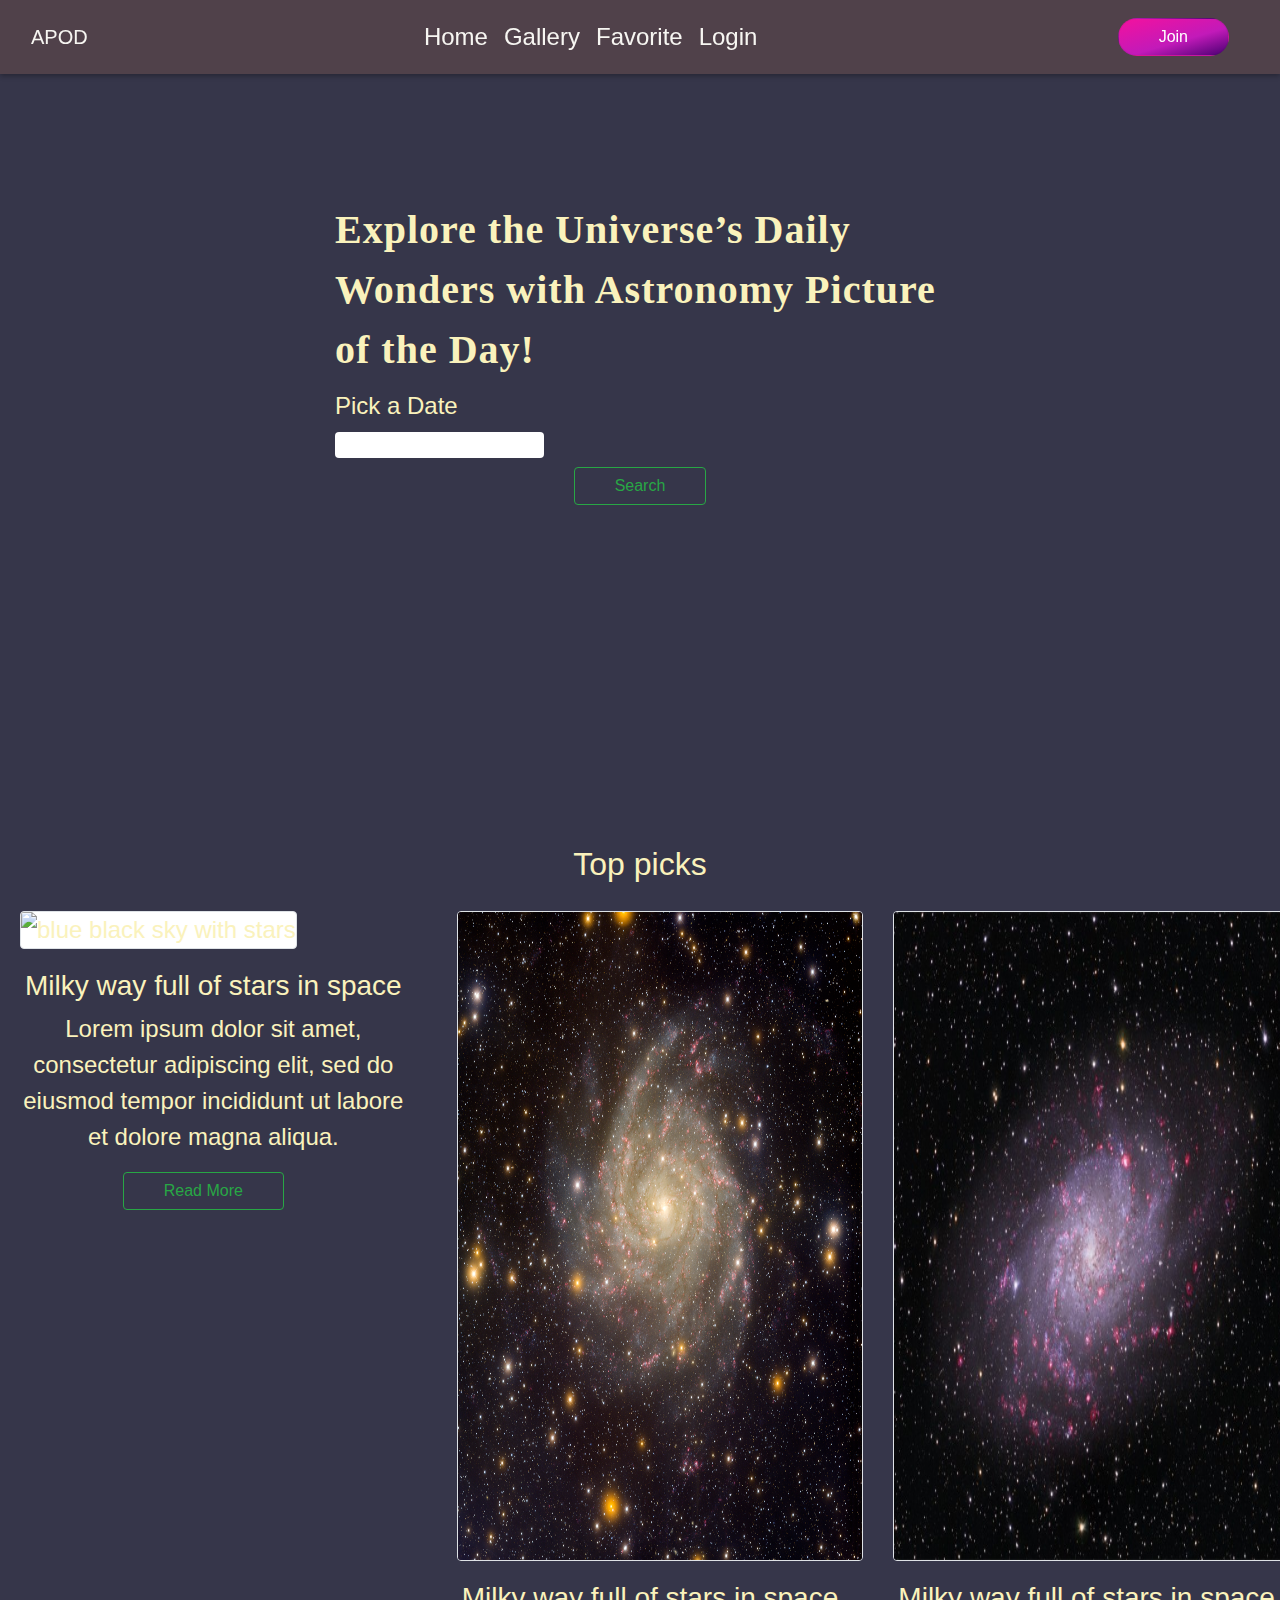
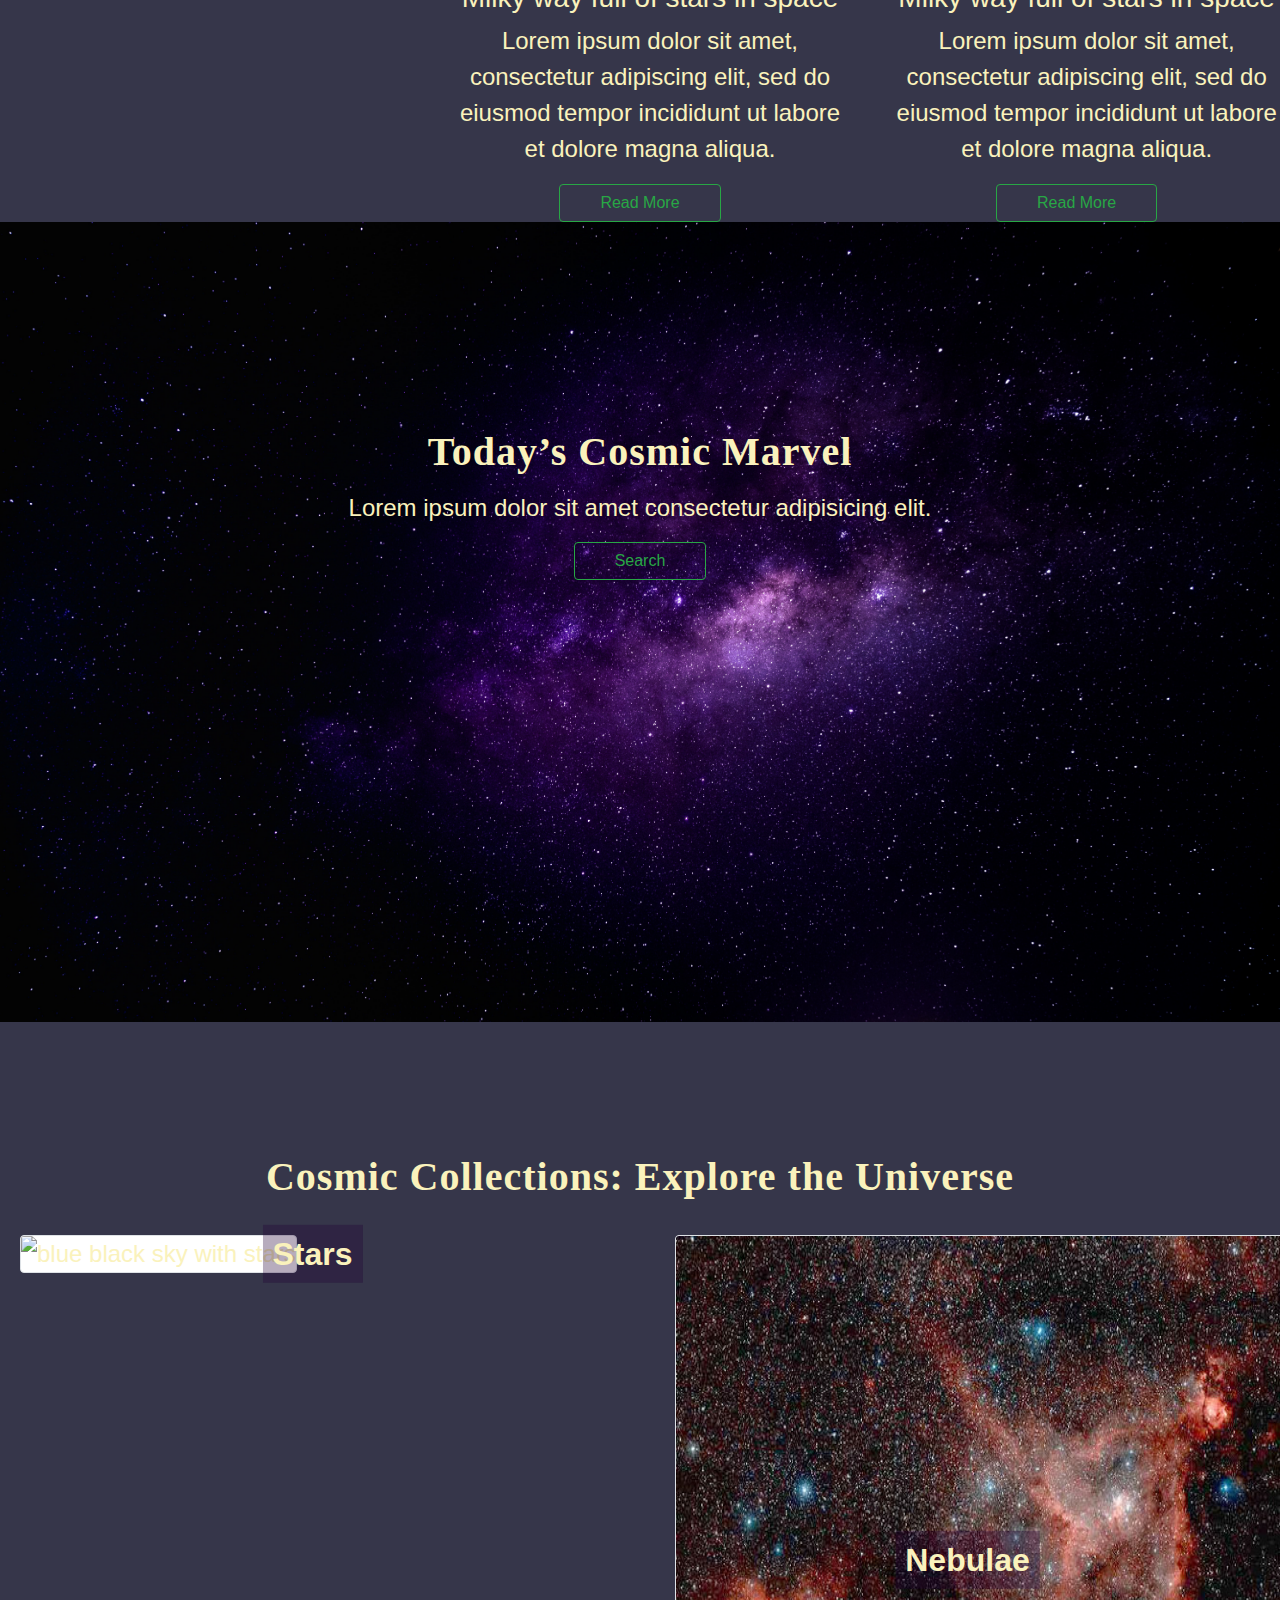
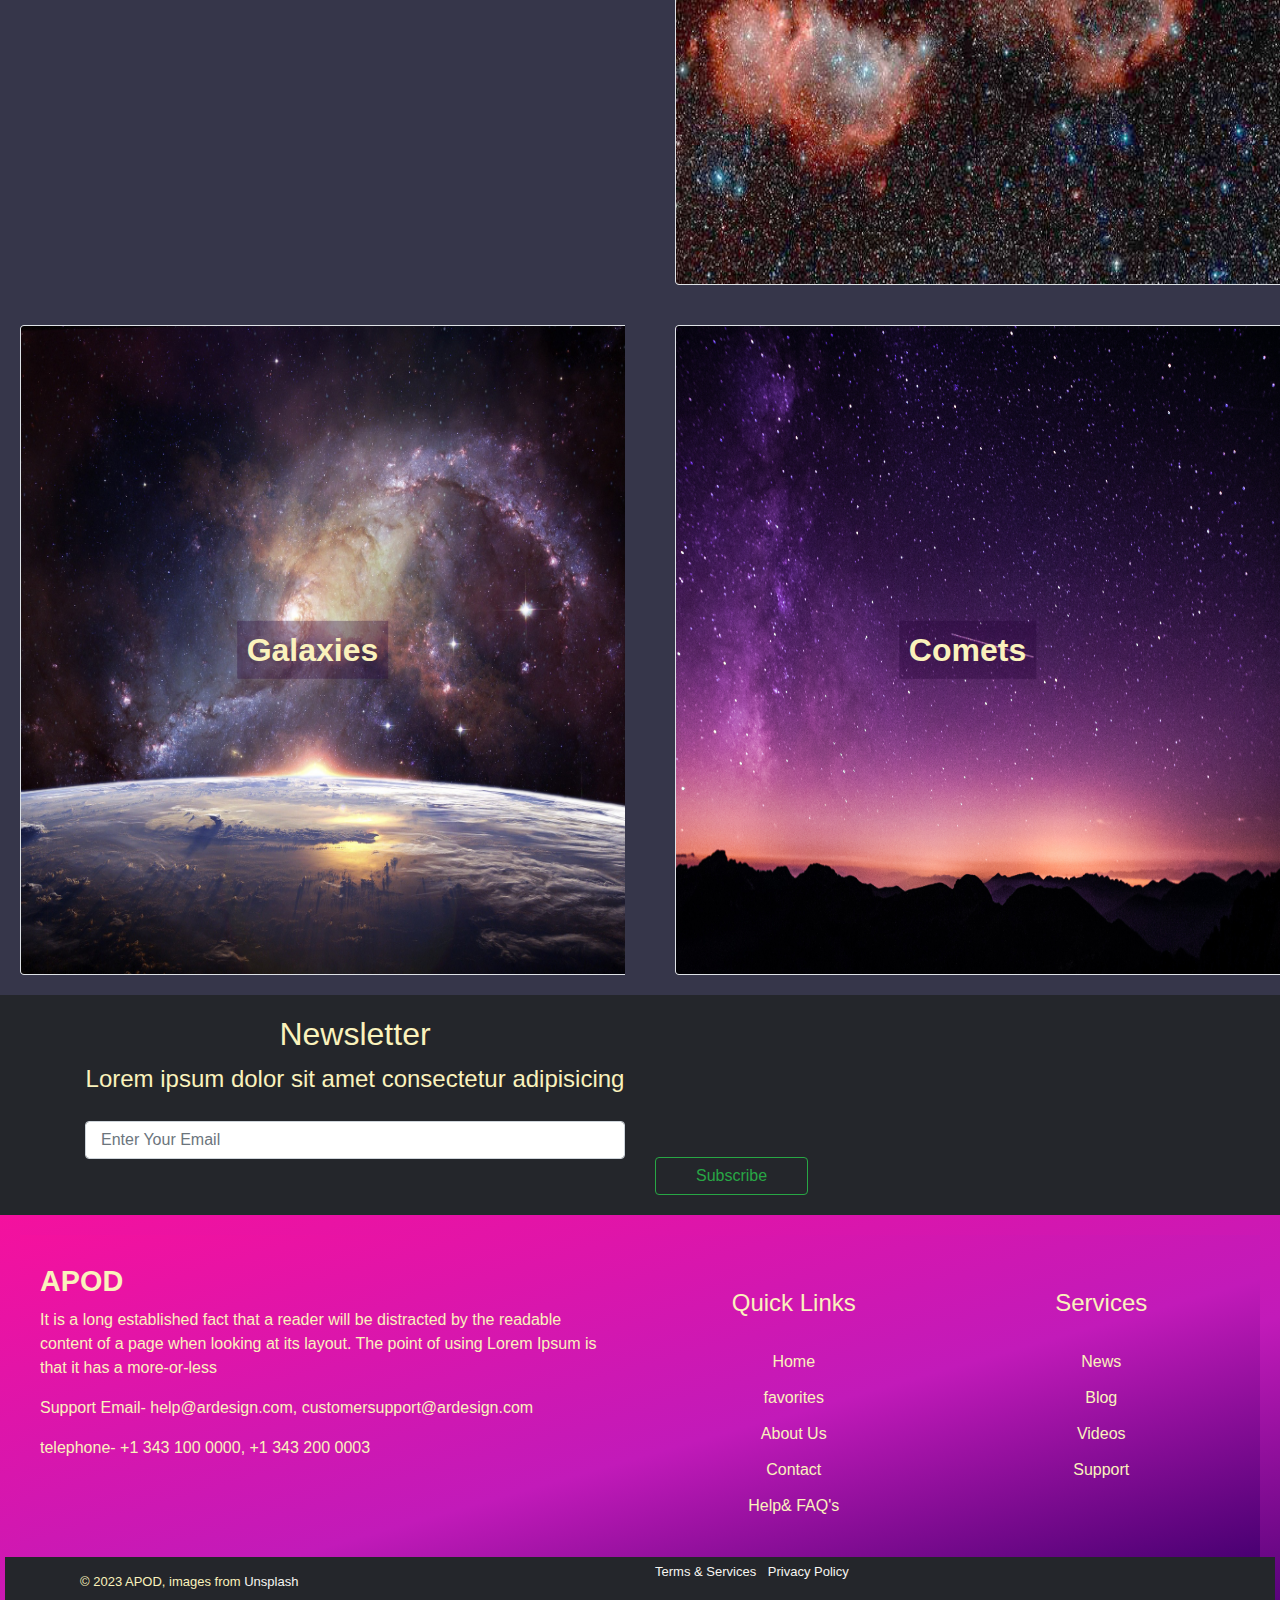
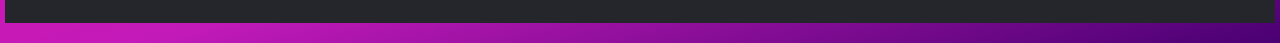
==== commit 4dc29c99: "revise code part 3" ====
--- a/index.html
+++ b/index.html
@@ -6,115 +6,125 @@
     <meta name="viewport" content="width=device-width, initial-scale=1.0">
     <title>APOD</title>
 
-    <link rel="stylesheet" href="https://cdn.jsdelivr.net/npm/bootstrap@5.3.2/dist/css/bootstrap.min.css">
-
-
+    <!-- jQuery -->
+    <script src="https://code.jquery.com/jquery-3.5.1.min.js"></script>
+
+    <!-- jQuery UI -->
+    <link rel="stylesheet" href="https://code.jquery.com/ui/1.12.1/themes/base/jquery-ui.css">
+    <script src="https://code.jquery.com/ui/1.12.1/jquery-ui.js"></script>
+    <!-- Js libraries -->
+    <script src="https://cdnjs.cloudflare.com/ajax/libs/pikaday/1.8.2/pikaday.min.js" integrity="sha512-dkMzAitT+RFxzaHsyXAd1KtYpmuP/Jl6yOPYUu1s20dLfizq6cpbzDFNSAANb3IZbyhVhAbZxAyeqORpjkF3oQ==" crossorigin="anonymous" referrerpolicy="no-referrer"></script>
+    <script src="https://cdnjs.cloudflare.com/ajax/libs/moment.js/2.29.4/moment-with-locales.min.js" integrity="sha512-42PE0rd+wZ2hNXftlM78BSehIGzezNeQuzihiBCvUEB3CVxHvsShF86wBWwQORNxNINlBPuq7rG4WWhNiTVHFg==" crossorigin="anonymous" referrerpolicy="no-referrer"></script>
+    <!-- Css Animated -->
+    <link rel="stylesheet" href="https://cdnjs.cloudflare.com/ajax/libs/animate.css/4.1.1/animate.min.css" >
+    <!-- Bootstrap CSS -->
+    <link rel="stylesheet" href="https://cdnjs.cloudflare.com/ajax/libs/aos/2.3.4/aos.css">
+    <link rel="stylesheet" href="https://stackpath.bootstrapcdn.com/bootstrap/4.5.2/css/bootstrap.min.css">
     <!-- Custom Style -->
     <link rel= "stylesheet" href= "style.css">
-
-    </head>
-<div  class="container-fluid ">
+    <!-- Font Awesome -->
+    <link rel="stylesheet" href="https://cdnjs.cloudflare.com/ajax/libs/font-awesome/6.4.2/css/all.min.css" integrity="sha512-z3gLpd7yknf1YoNbCzqRKc4qyor8gaKU1qmn+CShxbuBusANI9QpRohGBreCFkKxLhei6S9CQXFEbbKuqLg0DA==" crossorigin="anonymous" referrerpolicy="no-referrer">
+</head>
+<body data-spy="scroll" data-target=".navbar" data-offset="51">
     <!-- Navbar Start -->
 
     <div id="navbar-placeholder"></div>
 
      <!-- Nav Bar End -->
     <!-- Hero Start -->
-            
-                <div class="hero-text"> 
-                    <h1 class="text-center">Explore the Universe’s Daily Wonders with Astronomy Picture of the Day!</h1>
-                </div>
-      
-    <!-- Search Form -->
-        <form id="searchForm" class="mb-6 text-center">
-            <div class="form-group">
-                <h2 class="text-center">Select a Date:</h2>
-                <input type="date" id="dateInput" class="form-control" max="<?php echo date('Y-m-d'); ?>" required>
-            </div>
-            <button type="button" class="btn btn-primary" onclick="searchImage()">Search</button>
-        </form>
-        <!-- Display Section -->
-         <div id="apod" class="row">
-            <div id="images" class="col-8"></div>
-        </div>
-   
+    <div class="hero" id="home" role="banner">
+        <div class="container-fluid animate__animated animate__fadeInUp" data-wow-delay="0.1s">
+            <div class="row align-items-center justify-content-center">
+                <div class="col-sm-12 col-md-6">
+                    <div class="hero-content">
+                        <div class="hero-text">
+                            <h1>Explore the Universe’s Daily Wonders with Astronomy Picture of the Day!</h1>
+                        </div>
+                        <div class="wrapper">
+                            <label for="datepicker">Pick a Date
+                                <input type="text" id="datepicker" autocomplete="off">
+                            </label>
+                        </div>
+                            <div class="text-center" >
+                                <button class="btn btn-outline-success custom-oval-button" type="submit">Search</button>
+                            </div>
+                        </div>
+                    </div>
+                </div>
+            </div>
+        </div>
     <!-- Hero End -->
     <!-- Top Pick section start -->
-    <section class="top-pick" aria-label="top pick images"> 
+    <section class="top-pick" aria-label="top pick images">
         <h2 class="top-images text-center animate__animated animate__fadeInLeft" data-wow-delay="0.1s">Top picks</h2>
+        <div>
             <div class="row animate__animated animate__fadeInUp" data-wow-delay="0.1s">
                         <!-- picture 1 -->
-
-                    <div class="col-sm-12 col-md-4">
-                        <div class="images">
+                        <div class="col-sm-12 col-md-4 ">
                             <div class="top-card">
                                 <div class="top-image">
                                     <span class="favorite">
                                         <i class="fa-regular fa-heart fa-lg" style="color: #f5f3e6;"></i>                                    </span>
-                                        <img src="images/milky-way-full-stars-space.jpg" class="img-thumbnail" alt="blue black sky with stars">
+                                    <img src="images/milky-way-full-stars-space.jpg" class="img-thumbnail" alt="blue black sky with stars">
                                 </div>
                                 <div class="image-info text-center">
                                     <h3 class="image-name">Milky way full of stars in space</h3>
                                     <p class="image-short-info">Lorem ipsum dolor sit amet, consectetur
-                                            adipiscing elit, sed do eiusmod tempor
-                                            incididunt ut labore et dolore magna aliqua.</p>
+                                        adipiscing elit, sed do eiusmod tempor
+                                        incididunt ut labore et dolore magna aliqua.</p>
                                 </div>
                                 <div class="text-center">
                                     <button class="btn btn-outline-success custom-oval-button" type="submit">Read More</button>
                                 </div>
                             </div>
                         </div>
-                    </div>
                         <!-- picture 2 -->
-                    <div class="col-sm-12 col-md-4">
-                        <div class="images">
+                        <div class="col-sm-12 col-md-4">
                             <div class="top-card">
                                 <div class="top-image">
                                     <span class="favorite">
                                         <i class="fa-regular fa-heart fa-lg" style="color: #f5f3e6;"></i>
                                     </span>
-                                        <img src="images/ic342_noao_big.jpg" class="img-thumbnail" alt="blue black sky with stars">
+                                    <img src="images/ic342_noao_big.jpg" class="img-thumbnail" alt="blue black sky with stars">
                                 </div>
                                 <div class="image-info text-center">
                                     <h3 class="image-name">Milky way full of stars in space</h3>
                                     <p class="image-short-info">Lorem ipsum dolor sit amet, consectetur
-                                            adipiscing elit, sed do eiusmod tempor
-                                            incididunt ut labore et dolore magna aliqua.</p>
+                                        adipiscing elit, sed do eiusmod tempor
+                                        incididunt ut labore et dolore magna aliqua.</p>
                                 </div>
                                 <div class="text-center">
                                     <button class="btn btn-outline-success custom-oval-button" type="submit">Read More</button>
                                 </div>
                             </div>
                         </div>
-                    </div>
                         <!-- picture 3 -->
-                    <div class="col-sm-12 col-md-4">
-                        <div class="images">
+                        <div class="col-sm-12 col-md-4">
                             <div class="top-card">
                                 <div class="top-image">
                                     <span class="favorite">
                                         <i class="fa-regular fa-heart fa-lg" style="color: #f5f3e6;"></i>
                                     </span>
-                                        <img src="images/m33_tvdavis_c65.jpg" class="img-thumbnail" alt="blue black sky with stars">
+                                    <img src="images/m33_tvdavis_c65.jpg" class="img-thumbnail" alt="blue black sky with stars">
                                 </div>
                                 <div class="image-info text-center">
                                     <h3 class="image-name">Milky way full of stars in space</h3>
                                     <p class="image-short-info">Lorem ipsum dolor sit amet, consectetur
-                                            adipiscing elit, sed do eiusmod tempor
-                                            incididunt ut labore et dolore magna aliqua.</p>
+                                        adipiscing elit, sed do eiusmod tempor
+                                        incididunt ut labore et dolore magna aliqua.</p>
                                 </div>
                                 <div class="text-center">
                                     <button class="btn btn-outline-success custom-oval-button" type="submit">Read More</button>
                                 </div>
                             </div>
                         </div>
-                    </div>
-                </div>
-
+            </div>
+
+        </div>
     </section>
     <!-- Today's image banner start -->
     <div class="hero2" role="banner" aria-label="Today image">
-         <div class="container-fluid">
+        <div class="container-fluid">
             <div class="row align-items-center justify-content-center">
                 <div class="col-sm-12 col-md-6">
                     <div class="hero2-content">
@@ -128,40 +138,40 @@
                     </div>
                 </div>
             </div>
-        </div> 
-    </div> 
+        </div>
+    </div>
     <!-- Today's image banner End -->
     <!-- collection image start -->
-     <section class="collection"  aria-label="collection images">
+    <section class="collection"  aria-label="collection images">
     <h1 class="top-images text-center">Cosmic Collections: Explore the Universe</h1>
     <div class="row">
-        <!-- picture 1  -->
-         <div class="col-md-6 animate__animated animate__fadeInLeft" data-wow-delay="0.1s">
+        <!-- picture 1 -->
+        <div class="col-md-6 animate__animated animate__fadeInLeft" data-wow-delay="0.1s">
             <div class="collection-card">
                 <div class="collection-image">
                     <img src="images/nathan-anderson-banner2-unsplash.jpeg" class="img-thumbnail" alt="blue black sky with stars">
                     <h2 class="collection-name text-center">Stars</h2>
                 </div>
             </div>
-        </div> 
+        </div>
         <!-- picture 2 -->
-         <div class="col-md-6 animate__animated animate__fadeInRight" data-wow-delay="0.1s">
+        <div class="col-md-6 animate__animated animate__fadeInRight" data-wow-delay="0.1s">
             <div class="collection-card">
                 <div class="collection-image">
                     <img src="images/heartandsoul_dss.jpg" class="img-thumbnail" alt="blue black sky with stars">
                     <h2 class="collection-name text-center">Nebulae</h2>
                 </div>
             </div>
-        </div> 
+        </div>
         <!-- picture 3 -->
-         <div class="col-md-6 animate__animated animate__fadeInLeft" data-wow-delay="0.1s">
+        <div class="col-md-6 animate__animated animate__fadeInLeft" data-wow-delay="0.1s">
             <div class="collection-card">
                 <div class="collection-image">
                     <img src="images/galaxy-3608029_1920.jpg" class="img-thumbnail" alt="blue black sky with stars">
                     <h2 class="collection-name text-center">Galaxies</h2>
                 </div>
             </div>
-        </div> 
+        </div>
         <!-- picture 4 -->
         <div class="col-md-6 animate__animated animate__fadeInRight" data-wow-delay="0.1s">
             <div class="collection-card">
@@ -170,13 +180,13 @@
                     <h2 class="collection-name text-center">Comets</h2>
                 </div>
             </div>
-        </div> 
-     </div>
+        </div>
+    </div>
     </section>
     <!--  Collection Section End  -->
     <!-- News Section start -->
     <div class="news" role="contentinfo">
-        <div class="container-fluid">
+        <div class="container">
             <div class="row ">
                 <div class="col-md-6 ">
                     <h2 class="text-center">Newsletter</h2>
@@ -188,26 +198,25 @@
                     </div>
                 </div>
                 <div  class="col-md-6 d-flex align-items-end">
-                    <button class="btn btn-primary" type="submit">Subscribe</button>
+                    <button class="btn btn-outline-success custom-oval-button" type="submit">Subscribe</button>
                 </div>
             </div>
         </div>
     </div>
     <!-- News Section End -->
     <!-- Footer start -->
-   
+    <script src="footer.js"></script>
     <div id="footer-placeholder"></div>
        <!-- Footer End -->
       <!-- Font awesome Link  -->
-<!-- Bootstrap JS and Popper.js -->
-<script src="https://code.jquery.com/jquery-3.5.1.slim.min.js"></script>
-<script src="https://cdn.jsdelivr.net/npm/@popperjs/core@2.10.2/dist/umd/popper.min.js"></script>
-<script src="https://cdn.jsdelivr.net/npm/bootstrap@5.3.2/dist/js/bootstrap.min.js"></script>
+<script src="https://kit.fontawesome.com/5ad804c8c7.js" crossorigin="anonymous"></script>
+<!-- Js links -->
+<script src="https://code.jquery.com/jquery-3.5.1.min.js"></script>
+<!-- Popper.js -->
+<script src="https://cdn.jsdelivr.net/npm/@popperjs/core@2.9.3/dist/umd/popper.min.js"></script>
+<!-- Bootstrap JavaScript -->
+<script src="https://stackpath.bootstrapcdn.com/bootstrap/4.5.2/js/bootstrap.min.js"></script>
 <script src="nav.js"></script>
-<script src="main.js"></script>
-<script src="results.js"></script> 
-<script src="favorites.js"></script>
-<script src="footer.js"></script>
-
+<script src="script.js"></script>
 </body>
 </html>